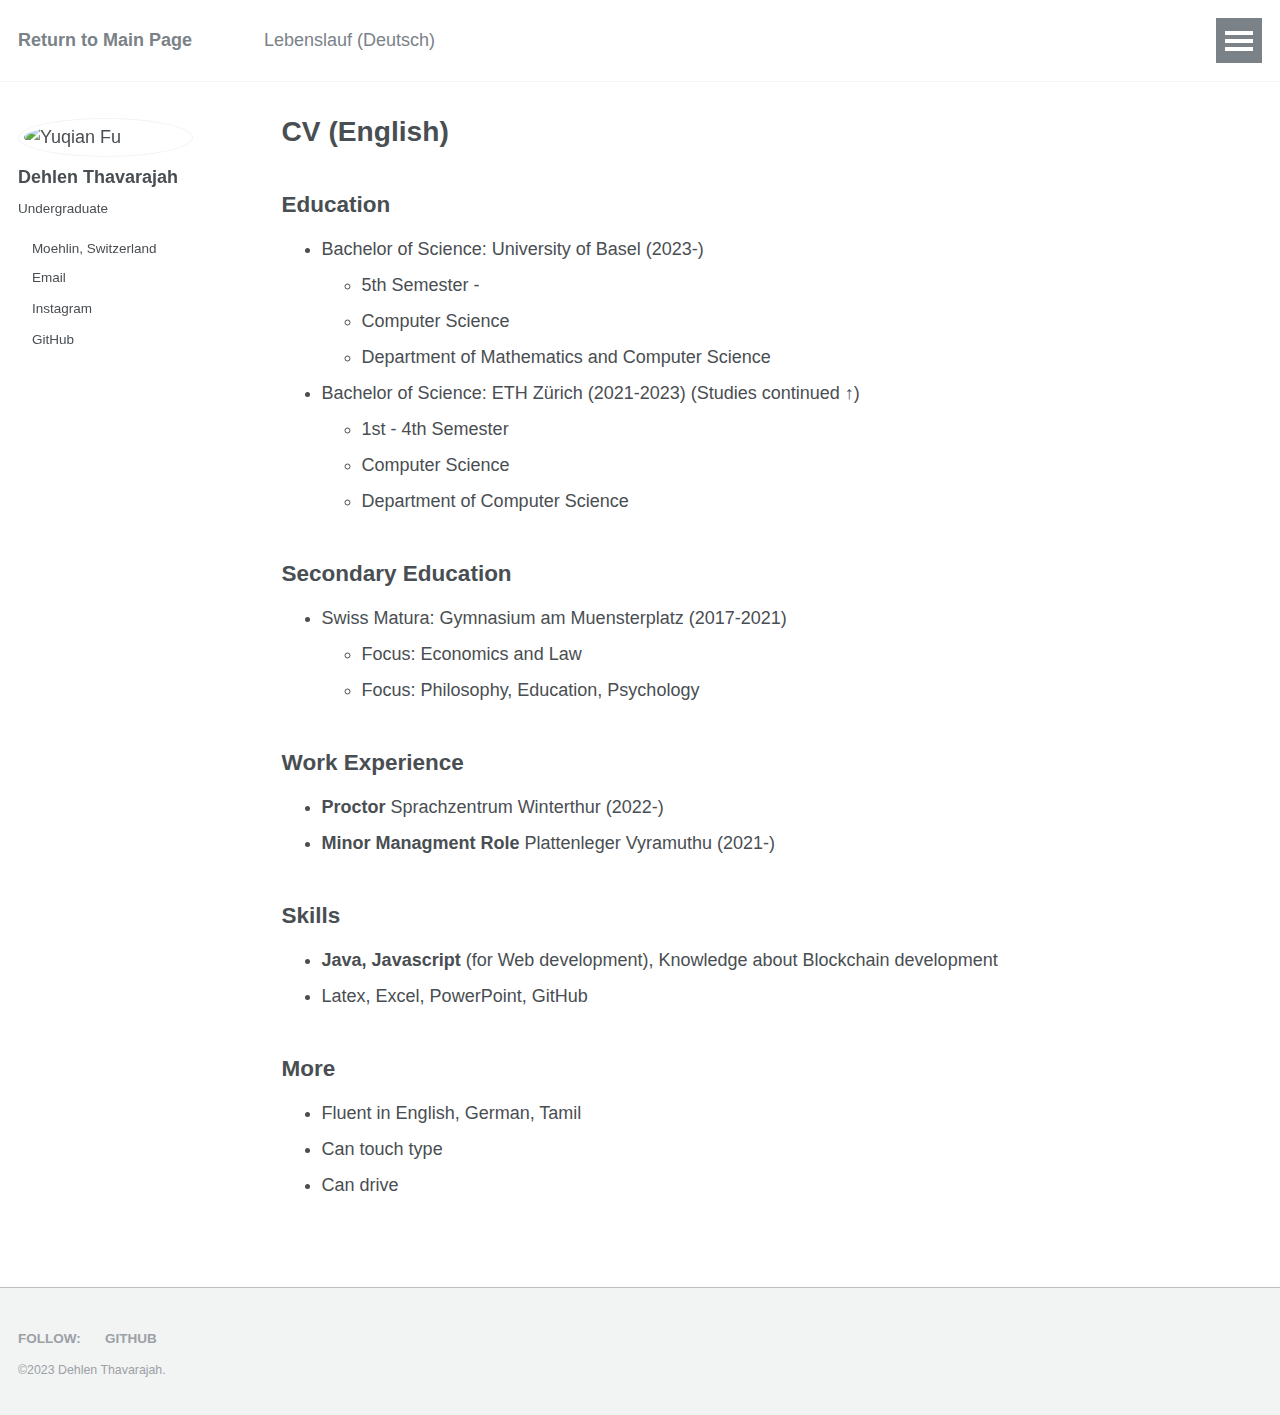
==== index1.html @ df624ba3 "Update index1.html" ====
<!doctype html>
<html lang="en" class="no-js">
    <head>
        <meta charset="utf-8">
        <!-- begin SEO -->
        <title>Dehlen Thavarajah CV (English)</title>
        <meta property="og:locale" content="en-US">
        <meta property="og:site_name" content="Dehlen Thavarajah CV (English)">
        <meta property="og:title" content="CV">
        <link rel="canonical" href="https://lenthava.github.io/cv/">
        <meta property="og:url" content="https://lenthava.github.io/cv/">
       
        <!-- end SEO -->
       
        <!-- http://t.co/dKP3o1e -->
        <meta name="HandheldFriendly" content="True">
        <meta name="MobileOptimized" content="320">
        <meta name="viewport" content="width=device-width, initial-scale=1.0">
        
        <!-- For all browsers -->
        <link rel="stylesheet" href="dehlent.css">
        <link rel="stylesheet" href="https://cdnjs.cloudflare.com/ajax/libs/font-awesome/6.4.2/css/all.min.css" integrity="sha512-z3gLpd7yknf1YoNbCzqRKc4qyor8gaKU1qmn+CShxbuBusANI9QpRohGBreCFkKxLhei6S9CQXFEbbKuqLg0DA==" crossorigin="anonymous" referrerpolicy="no-referrer" />
        <meta http-equiv="cleartype" content="on">
        <!-- start custom head snippets -->
      
        <!-- end custom head snippets -->
    </head>
    <body>
        <!--[if lt IE 9]><div class="notice--danger align-center" style="margin: 0;">You are using an <strong>outdated</strong> browser. Please <a href="http://browsehappy.com/">upgrade your browser</a> to improve your experience.</div><![endif]-->
        <div class="masthead">
            <div class="masthead__inner-wrap">
                <div class="masthead__menu">
                    <nav id="site-nav" class="greedy-nav">
                        <button>
                            <div class="navicon"></div>
                        </button>
                        <ul class="visible-links">
                            <li class="masthead__menu-item masthead__menu-item--lg">
                                <a href="index.html">Return to Main Page</a>
                            </li>
                            
                            <li class="masthead__menu-item">
                                <a href="index2.html">Lebenslauf (Deutsch)</a>
                            </li>
                            <li class="masthead__menu-item">
                                <a href="index3.html">Seite auf Deutsch</a>
                            </li>
                        </ul>
                        <ul class="hidden-links hidden"></ul>
                    </nav>
                </div>
            </div>
        </div>
        <div id="main" role="main">
            <div class="sidebar sticky">
                <div itemscope itemtype="http://schema.org/Person">
                    <div class="author__avatar">
                        <img src="/Users/dehlen/Desktop/Finalizing/website final/PBr-5.jpg" class="author__avatar" alt="Yuqian Fu">
                    </div>
                    <div class="author__content">
                        <h3 class="author__name">Dehlen Thavarajah</h3>
                        <p class="author__bio">Undergraduate</p>
                    </div>
                    <div class="author__urls-wrapper">
                        <button class="btn btn--inverse">Tap/Click</button>
                        <ul class="author__urls social-icons">
                            <li>
                                <i class="fa-solid fa-location-arrow"></i>
                            
                                Moehlin, Switzerland
                            </li>
                            <li>
                                <a href="mailto:dehlen@protonmail.ch">
                                    <i class="fa-solid fa-at"></i>
                                    Email
                                </a>
                            </li>
                            <li>
                                <a href="https://instagram.com/deh_len">
                                    <i class="fa-brands fa-instagram" style="color: #000000;"></i>
                                    Instagram
                                </a>
                            </li>
                            <li>
                                <a href="https://github.com/DehlenThavarajah">
                                    <i class="fa-brands fa-github"></i>
                                    GitHub
                                </a>
                            </li>
                           
                        </ul>
                    </div>
                    <div style="position: relative; bottom: -120px; width: 100%;">
                        <script type='text/javascript' id='clustrmaps' src='//cdn.clustrmaps.com/map_v2.js?cl=e0bec4&w=200&t=tt&d=be9bJXa52gVKd_F8EbWUlv1M9LxCnmLYGV-JfN3kqzM&co=ffffff&ct=000000&cmo=7bb7bf&cmn=ffc63c'></script>
                    </div>
                </div>
            </div>
            <div class="archive">
                <h1 class="page__title">CV (English)</h1>
                <h2 id="education">Education</h2>
                <ul>
                    <li>
                        Bachelor of Science: University of Basel (2023-)
                        <ul>
                            <li>
                                5th Semester -
                            </li>
                            <li>Computer Science</li>
                            <li>Department of Mathematics and Computer Science</li>
                        </ul>
                    </li>
                    <li>
                        Bachelor of Science: ETH Zürich (2021-2023) (Studies continued ↑)
                        <ul>
                            <li>
                                1st - 4th Semester
                                
                            </li>
                            <li>Computer Science</li>
                            <li>Department of Computer Science</li>
                        </ul>
                    </li>
                </ul>
                <h2 id="services-and-leadership">Secondary Education</h2>
                <ul>
                    <li>
                        Swiss Matura: Gymnasium am Muensterplatz (2017-2021)
                        <ul>
                            <li>
                              Focus: Economics and Law  
                            </li>
                            <li>Focus: Philosophy, Education, Psychology</li>
                            
                        </ul>
                    </li>
                    
                </ul>
                <!-- Work experience ====== * Summer -->
                <h2 id="awards">Work Experience</h2>
                <ul>
                    <li>
                        <strong>Proctor</strong>
                    Sprachzentrum Winterthur (2022-)
                    </li>
                    <li>
                        <strong>Minor Managment Role</strong>
                        Plattenleger Vyramuthu (2021-) 
                        
                    </li>
                    
                </ul>
                <h2 id="skills">Skills</h2>
                <ul>
                    <li>
                        <strong>Java, Javascript</strong> (for Web development),
                        Knowledge about Blockchain development
                    </li>
                    <li>Latex, Excel, PowerPoint, GitHub</li>
                </ul>
                <h2 id="more">More</h2>
                <ul>
                    <li>
                        Fluent in English, German, Tamil
                        
                    </li>
                    <li>Can touch type</li>
                    <li>Can drive</li>
                    
                </ul>
                <!-- Pu-->
            </div>
        </div>
        <div class="page__footer">
            <footer>
                <!-- start custom footer snippets -->
                <!-- <a href="/sitemap/">Sitemap</a> -->
                <!-- end custom footer snippets -->
                <div class="page__footer-follow">
                    <ul class="social-icons">
                        <li>
                            <strong>Follow:</strong>
                        </li>
                        <li>
                            <a href="https://github.com/DehlenThavarajah">
                                <i class="fab fa-github" aria-hidden="true"></i>
                                GitHub
                            </a>
                        </li>
                       
                    </ul>
                </div>
                <!--<div cla>-->
                <div class="page__footer-copyright">&copy;2023 Dehlen Thavarajah.</div>
                <script src="nav.js"></script>
            </footer>
        </div>
        
    </body>
</html>
---- dehlent.css ----
a:focus {
    outline: thin dotted #f89406;
    outline: 5px auto #f89406;
    outline-offset: -2px
}

*,*:before,*:after {
    -moz-box-sizing: border-box;
    -webkit-box-sizing: border-box;
    box-sizing: border-box
}

html {
    box-sizing: border-box;
    background-color: #fff;
    font-size: 16px;
    -webkit-text-size-adjust: 100%;
    -ms-text-size-adjust: 100%
}

@media (min-width: 48em) {
    html {
        font-size:18px
    }
}

body {
    margin: 0
}

::-moz-selection {
    color: #fff;
    background: #000
}

::selection {
    color: #fff;
    background: #000
}

article,aside,details,figcaption,figure,footer,header,hgroup,main,nav,section {
    display: block
}

audio,canvas,video {
    display: inline-block;
    *display: inline;
    *zoom:1}

audio:not([controls]) {
    display: none
}

a {
    color: #52adc8
}

a:hover,a:active {
    outline: 0
}

sub,sup {
    position: relative;
    font-size: 75%;
    line-height: 0;
    vertical-align: baseline
}

sup {
    top: -0.5em
}

sub {
    bottom: -0.25em
}

img {
    max-width: 100%;
    width: auto\9;
    height: auto;
    vertical-align: middle;
    border: 0;
    -ms-interpolation-mode: bicubic
}

#map_canvas img,.google-maps img {
    max-width: none
}

button,input,select,textarea {
    margin: 0;
    font-size: 100%;
    vertical-align: middle
}

button,input {
    *overflow: visible;
    line-height: normal
}

button::-moz-focus-inner,input::-moz-focus-inner {
    padding: 0;
    border: 0
}

button,html input[type="button"],input[type="reset"],input[type="submit"] {
    -webkit-appearance: button;
    cursor: pointer
}

label,select,button,input[type="button"],input[type="reset"],input[type="submit"],input[type="radio"],input[type="checkbox"] {
    cursor: pointer
}

input[type="search"] {
    box-sizing: content-box;
    -webkit-appearance: textfield
}

input[type="search"]::-webkit-search-decoration,input[type="search"]::-webkit-search-cancel-button {
    -webkit-appearance: none
}

textarea {
    overflow: auto;
    vertical-align: top
}

html {
    position: relative;
    min-height: 100%
}

body {
    margin: 0;
    padding: 0;
    padding-bottom: 9em;
    color: #494e52;
    font-family: Arial, Helvetica, sans-serif,".SFNSText-Regular","San Francisco","Roboto","Segoe UI","Helvetica Neue","Lucida Grande",Arial,sans-serif;
    line-height: 1.5
}

body.overflow--hidden {
    overflow: hidden
}

h1,h2,h3,h4,h5,h6 {
    margin: 2em 0 0.5em;
    line-height: 1.2;
    font-family: -apple-system,".SFNSText-Regular","San Francisco","Roboto","Segoe UI","Helvetica Neue","Lucida Grande",Arial,sans-serif;
    font-weight: bold
}

h1 {
    margin-top: 0;
    font-size: 1.563em
}

h2 {
    font-size: 1.25em
}

h3 {
    font-size: 1em
}

h4 {
    font-size: .75em
}

h5 {
    font-size: .75em
}

h6 {
    font-size: .75em
}

small,.small {
    font-size: .75em
}

p {
    margin-bottom: 1.3em
}

u,ins {
    text-decoration: none;
    border-bottom: 1px solid #494e52
}

u a,ins a {
    color: inherit
}

del a {
    color: inherit
}

p,pre,blockquote,ul,ol,dl,figure,table,fieldset {
    orphans: 3;
    widows: 3
}

abbr[title],abbr[data-original-title] {
    text-decoration: none;
    cursor: help;
    border-bottom: 1px dotted #494e52
}

blockquote {
    margin: 2em 1em 2em 0;
    padding-left: 1em;
    padding-right: 1em;
    font-style: italic;
    border-left: 0.25em solid #7a8288
}

blockquote cite {
    font-style: italic
}

blockquote cite:before {
    content: "\2014";
    padding-right: 5px
}

a:hover,a:active {
    outline: 0
}

tt,code,kbd,samp,pre {
    font-family: Monaco,Consolas,"Lucida Console",monospace
}

pre {
    overflow-x: auto
}

p>code,a>code,li>code,figcaption>code,td>code {
    padding-top: 0.1rem;
    padding-bottom: 0.1rem;
    font-size: .75em;
    background: #fafafa;
    border: 1px solid #f2f3f3;
    border-radius: 4px;
    box-shadow: 0 1px 1px rgba(0,0,0,0.125)
}

p>code:before,p>code:after,a>code:before,a>code:after,li>code:before,li>code:after,figcaption>code:before,figcaption>code:after,td>code:before,td>code:after {
    letter-spacing: -0.2em;
    content: "\00a0"
}

hr {
    display: block;
    margin: 1em 0;
    border: 0;
    border-top: 1px solid #f2f3f3
}

ul li,ol li {
    margin-bottom: 0.5em
}

li ul,li ol {
    margin-top: 0.5em
}

figure {
    display: -webkit-box;
    display: flex;
    -webkit-box-pack: justify;
    justify-content: space-between;
    -webkit-box-align: start;
    align-items: flex-start;
    flex-wrap: wrap;
    margin: 2em 0
}

figure img,figure iframe,figure .fluid-width-video-wrapper {
    margin-bottom: 1em
}

figure img {
    width: 100%;
    border-radius: 4px;
    -webkit-transition: all 0.2s ease-in-out;
    transition: all 0.2s ease-in-out
}

figure>a {
    display: block
}

@media (min-width: 37.5em) {
    figure.half>a,figure.half>img {
        width:calc(50% - 0.5em)
    }
}

figure.half figcaption {
    width: 100%
}

@media (min-width: 37.5em) {
    figure.third>a,figure.third>img {
        width:calc(33.3333% - 0.5em)
    }
}

figure.third figcaption {
    width: 100%
}

figcaption {
    margin-bottom: 0.5em;
    color: #777a7d;
    font-family: Georgia,Times,serif;
    font-size: .75em
}

figcaption a {
    color: inherit;
    text-decoration: none;
    border-bottom: 1px solid #bdc1c4;
    -webkit-transition: all 0.2s ease-in-out;
    transition: all 0.2s ease-in-out
}

figcaption a:hover {
    color: #000;
    border-bottom-color: #000
}

svg:not(:root) {
    overflow: hidden
}

nav ul {
    margin: 0;
    padding: 0
}

nav li {
    list-style: none
}

nav a {
    text-decoration: none
}

nav ul li,nav ol li {
    margin-bottom: 0
}

nav li ul,nav li ol {
    margin-top: 0
}

b,i,strong,em,blockquote,p,q,span,figure,img,h1,h2,header,input,a,tr,td,form button,input[type="submit"],.btn,#goog-wm-sb,.highlight,.archive__item-teaser {
    -webkit-transition: all 0.2s ease-in-out;
    transition: all 0.2s ease-in-out
}

.hidden {
    display: none;
    visibility: hidden
}

.load {
    display: none
}

.transparent {
    opacity: 0
}

.visually-hidden,.screen-reader-text,.screen-reader-text span,.screen-reader-shortcut {
    position: absolute !important;
    clip: rect(1px, 1px, 1px, 1px);
    height: 1px !important;
    width: 1px !important;
    border: 0 !important;
    overflow: hidden
}

body:hover .visually-hidden a,body:hover .visually-hidden input,body:hover .visually-hidden button {
    display: none !important
}

.screen-reader-text:focus,.screen-reader-shortcut:focus {
    clip: auto !important;
    height: auto !important;
    width: auto !important;
    display: block;
    font-size: 1em;
    font-weight: bold;
    padding: 15px 23px 14px;
    background: #fff;
    z-index: 100000;
    text-decoration: none;
    box-shadow: 0 0 2px 2px rgba(0,0,0,0.6)
}

.skip-link {
    position: fixed;
    z-index: 20;
    margin: 0;
    font-family: -apple-system,".SFNSText-Regular","San Francisco","Roboto","Segoe UI","Helvetica Neue","Lucida Grande",Arial,sans-serif;
    white-space: nowrap
}

.skip-link li {
    height: 0;
    width: 0;
    list-style: none
}

.text-left {
    text-align: left
}

.text-center {
    text-align: center
}

.text-right {
    text-align: right
}

.text-justify {
    text-align: justify
}

.text-nowrap {
    white-space: nowrap
}

.cf {
    clear: both
}

.wrapper {
    max-width: 925px;
    margin-left: auto;
    margin-right: auto
}

.wrapper:after {
    content: " ";
    display: block;
    clear: both
}

.align-left {
    display: block;
    margin-left: auto;
    margin-right: auto
}

@media (min-width: 37.5em) {
    .align-left {
        float:left;
        margin-right: 1em
    }
}

.align-right {
    display: block;
    margin-left: auto;
    margin-right: auto
}

@media (min-width: 37.5em) {
    .align-right {
        float:right;
        margin-left: 1em
    }
}

.align-center {
    display: block;
    margin-left: auto;
    margin-right: auto
}

@media (min-width: 57.8125em) {
    .full {
        margin-right:-19.4915254237% !important
    }
}

.icon {
    display: inline-block;
    fill: currentColor;
    width: 1em;
    height: 1.1em;
    line-height: 1;
    position: relative;
    top: -0.1em;
    vertical-align: middle
}

.social-icons .fa {
    color: #000
}

.social-icons .fa-behance,.social-icons .fa-behance-square {
    color: #1769FF
}

.social-icons .fa-dribbble {
    color: #ea4c89
}

.social-icons .fa-facebook,.social-icons .fa-facebook-square {
    color: #3b5998
}

.social-icons .fa-flickr {
    color: #ff0084
}

.social-icons .fa-foursquare {
    color: #0072b1
}

.social-icons .fa-github,.social-icons .fa-github-alt,.social-icons .fa-github-square {
    color: #171516
}

.social-icons .fa-google-plus,.social-icons .fa-google-plus-square {
    color: #dd4b39
}

.social-icons .fa-instagram {
    color: #517fa4
}

.social-icons .fa-lastfm,.social-icons .fa-lastfm-square {
    color: #d51007
}

.social-icons .fa-linkedin,.social-icons .fa-linkedin-square {
    color: #007bb6
}

.social-icons .fa-pinterest,.social-icons .fa-pinterest-p,.social-icons .fa-pinterest-square {
    color: #cb2027
}

.social-icons .fa-rss,.social-icons .fa-rss-square {
    color: #fa9b39
}

.social-icons .fa-soundcloud {
    color: #f30
}

.social-icons .fa-stack-exchange,.social-icons .fa-stack-overflow {
    color: #fe7a15
}

.social-icons .fa-tumblr,.social-icons .fa-tumblr-square {
    color: #32506d
}

.social-icons .fa-twitter,.social-icons .fa-twitter-square {
    color: #55acee
}

.social-icons .fa-vimeo,.social-icons .fa-vimeo-square {
    color: #1ab7ea
}

.social-icons .fa-vine {
    color: #00bf8f
}

.social-icons .fa-youtube,.social-icons .fa-youtube-square,.social-icons .fa-youtube-play {
    color: #b00
}

.social-icons .fa-xing,.social-icons .fa-xing-square {
    color: #006567
}

.navicon {
    position: relative;
    width: 28px;
    height: 4px;
    background: #fff;
    margin: auto;
    -webkit-transition: 0.3s;
    transition: 0.3s
}

.navicon:before,.navicon:after {
    content: "";
    position: absolute;
    left: 0;
    width: 28px;
    height: 4px;
    background: #fff;
    -webkit-transition: 0.3s;
    transition: 0.3s
}

.navicon:before {
    top: -8px
}

.navicon:after {
    bottom: -8px
}

.close .navicon {
    background: transparent
}

.close .navicon:before,.close .navicon:after {
    -webkit-transform-origin: 50% 50%;
    -ms-transform-origin: 50% 50%;
    transform-origin: 50% 50%;
    top: 0;
    width: 28px
}

.close .navicon:before {
    -webkit-transform: rotate3d(0, 0, 1, 45deg);
    transform: rotate3d(0, 0, 1, 45deg)
}

.close .navicon:after {
    -webkit-transform: rotate3d(0, 0, 1, -45deg);
    transform: rotate3d(0, 0, 1, -45deg)
}

@media (min-width: 57.8125em) {
    .sticky {
        clear:both;
        position: -webkit-sticky;
        position: sticky;
        top: 2em
    }

    .sticky::after {
        clear: both;
        content: "";
        display: table
    }

    .sticky>* {
        display: block
    }
}

.well {
    min-height: 20px;
    padding: 19px;
    margin-bottom: 20px;
    background-color: #f5f5f5;
    border: 1px solid #e3e3e3;
    border-radius: 4px;
    box-shadow: inset 0 1px 1px rgba(0,0,0,0.05)
}

.show-modal {
    overflow: hidden;
    position: relative
}

.show-modal:before {
    position: absolute;
    content: "";
    top: 0;
    left: 0;
    width: 100%;
    height: 100%;
    z-index: 999;
    background-color: rgba(255,255,255,0.85)
}

.show-modal .modal {
    display: block
}

.modal {
    display: none;
    position: fixed;
    width: 300px;
    top: 50%;
    left: 50%;
    margin-left: -150px;
    margin-top: -150px;
    min-height: 0;
    z-index: 9999;
    background: #fff;
    border: 1px solid #f2f3f3;
    border-radius: 4px;
    box-shadow: 0 1px 1px rgba(0,0,0,0.125)
}

.modal__title {
    margin: 0;
    padding: 0.5em 1em
}

.modal__supporting-text {
    padding: 0 1em 0.5em 1em
}

.modal__actions {
    padding: 0.5em 1em;
    border-top: 1px solid #f2f3f3
}

.footnote {
    color: #9ba1a6;
    text-decoration: none
}

.footnotes {
    color: #9ba1a6
}

.footnotes ol,.footnotes li,.footnotes p {
    margin-bottom: 0;
    font-size: .75em
}

a.reversefootnote {
    color: #7a8288;
    text-decoration: none
}

a.reversefootnote:hover {
    text-decoration: underline
}

.required {
    color: #ee5f5b;
    font-weight: bold
}

@-webkit-keyframes intro {
    0% {
        opacity: 0
    }

    100% {
        opacity: 1
    }
}

@keyframes intro {
    0% {
        opacity: 0
    }

    100% {
        opacity: 1
    }
}

table {
    margin-bottom: 1em;
    width: 100%;
    font-family: -apple-system,".SFNSText-Regular","San Francisco","Roboto","Segoe UI","Helvetica Neue","Lucida Grande",Arial,sans-serif;
    font-size: .75em;
    border-collapse: collapse;
    border: 1px solid #bdc1c4
}

table+table {
    margin-top: 1em
}

thead {
    background-color: #f2f3f3;
    border-bottom: 1px solid #bdc1c4
}

th {
    padding: 0.5em;
    font-weight: bold;
    text-align: left;
    border-right: 1px solid #bdc1c4
}

td {
    padding: 0.5em;
    border-bottom: 1px solid #bdc1c4;
    border-right: 1px solid #bdc1c4
}

tr,td,th {
    vertical-align: middle
}

.btn,#goog-wm-sb {
    display: inline-block;
    margin-bottom: 0.25em;
    padding: 0.5em 1em;
    color: #fff !important;
    font-family: -apple-system,".SFNSText-Regular","San Francisco","Roboto","Segoe UI","Helvetica Neue","Lucida Grande",Arial,sans-serif;
    font-size: .75em;
    font-weight: bold;
    text-align: center;
    text-decoration: none;
    background-color: #7a8288;
    border: 0 !important;
    border-radius: 4px;
    cursor: pointer
}

.btn:hover,#goog-wm-sb:hover {
    background-color: #333
}

.btn .icon,#goog-wm-sb .icon {
    margin-right: 0.5em
}

.btn .icon+.hidden,#goog-wm-sb .icon+.hidden {
    margin-left: -0.5em
}

.btn--block {
    display: block;
    width: 100%
}

.btn--block+.btn--block {
    margin-top: 0.25em
}

.btn--inverse {
    color: #7a8288 !important;
    border: 1px solid #bdc1c4 !important;
    background-color: #fff
}

.btn--inverse:hover {
    color: #fff !important;
    border-color: #7a8288
}

.btn--light-outline {
    border: 1px solid #fff !important;
    background-color: transparent
}

.btn--info {
    background-color: #52adc8
}

.btn--info:hover {
    background-color: #428aa0
}

.btn--warning {
    background-color: #f89406
}

.btn--warning:hover {
    background-color: #c67605
}

.btn--success {
    background-color: #62c462
}

.btn--success:hover {
    background-color: #4e9d4e
}

.btn--danger {
    background-color: #ee5f5b
}

.btn--danger:hover {
    background-color: #be4c49
}

.btn--disabled {
    pointer-events: none;
    cursor: not-allowed;
    filter: alpha(opacity=65);
    box-shadow: none;
    opacity: 0.65
}

.btn--facebook {
    background-color: #3b5998
}

.btn--facebook:hover {
    background-color: #2f477a
}

.btn--twitter {
    background-color: #55acee
}

.btn--twitter:hover {
    background-color: #448abe
}

.btn--google-plus {
    background-color: #dd4b39
}

.btn--google-plus:hover {
    background-color: #b13c2e
}

.btn--linkedin {
    background-color: #007bb6
}

.btn--linkedin:hover {
    background-color: #006292
}

.btn--x-large {
    font-size: 1.25em
}

.btn--large {
    font-size: 1em
}

.btn--small {
    font-size: .6875em
}

.notice {
    margin: 2em 0 !important;
    padding: 1em;
    font-family: -apple-system,".SFNSText-Regular","San Francisco","Roboto","Segoe UI","Helvetica Neue","Lucida Grande",Arial,sans-serif;
    font-size: .75em !important;
    text-indent: initial;
    background-color: #f8f9f9;
    border-radius: 4px;
    box-shadow: 0 1px 1px rgba(189,193,196,0.25)
}

.notice h4 {
    margin-top: 0 !important;
    margin-bottom: 0.75em
}

.page__content .notice h4 {
    margin-bottom: 0;
    font-size: 1em
}

.notice p:last-child {
    margin-bottom: 0 !important
}

.notice h4+p {
    margin-top: 0;
    padding-top: 0
}

.notice a {
    color: #bdc1c4
}

.notice a:hover {
    color: #717476
}

.notice code {
    background-color: #fcfcfc
}

.notice ul:last-child {
    margin-bottom: 0
}

.notice--primary {
    margin: 2em 0 !important;
    padding: 1em;
    font-family: -apple-system,".SFNSText-Regular","San Francisco","Roboto","Segoe UI","Helvetica Neue","Lucida Grande",Arial,sans-serif;
    font-size: .75em !important;
    text-indent: initial;
    background-color: #f2f3f3;
    border-radius: 4px;
    box-shadow: 0 1px 1px rgba(122,130,136,0.25)
}

.notice--primary h4 {
    margin-top: 0 !important;
    margin-bottom: 0.75em
}

.page__content .notice--primary h4 {
    margin-bottom: 0;
    font-size: 1em
}

.notice--primary p:last-child {
    margin-bottom: 0 !important
}

.notice--primary h4+p {
    margin-top: 0;
    padding-top: 0
}

.notice--primary a {
    color: #7a8288
}

.notice--primary a:hover {
    color: #494e52
}

.notice--primary code {
    background-color: #f8f9f9
}

.notice--primary ul:last-child {
    margin-bottom: 0
}

.notice--info {
    margin: 2em 0 !important;
    padding: 1em;
    font-family: -apple-system,".SFNSText-Regular","San Francisco","Roboto","Segoe UI","Helvetica Neue","Lucida Grande",Arial,sans-serif;
    font-size: .75em !important;
    text-indent: initial;
    background-color: #eef7fa;
    border-radius: 4px;
    box-shadow: 0 1px 1px rgba(82,173,200,0.25)
}

.notice--info h4 {
    margin-top: 0 !important;
    margin-bottom: 0.75em
}

.page__content .notice--info h4 {
    margin-bottom: 0;
    font-size: 1em
}

.notice--info p:last-child {
    margin-bottom: 0 !important
}

.notice--info h4+p {
    margin-top: 0;
    padding-top: 0
}

.notice--info a {
    color: #52adc8
}

.notice--info a:hover {
    color: #316878
}

.notice--info code {
    background-color: #f6fbfc
}

.notice--info ul:last-child {
    margin-bottom: 0
}

.notice--warning {
    margin: 2em 0 !important;
    padding: 1em;
    font-family: -apple-system,".SFNSText-Regular","San Francisco","Roboto","Segoe UI","Helvetica Neue","Lucida Grande",Arial,sans-serif;
    font-size: .75em !important;
    text-indent: initial;
    background-color: #fef4e6;
    border-radius: 4px;
    box-shadow: 0 1px 1px rgba(248,148,6,0.25)
}

.notice--warning h4 {
    margin-top: 0 !important;
    margin-bottom: 0.75em
}

.page__content .notice--warning h4 {
    margin-bottom: 0;
    font-size: 1em
}

.notice--warning p:last-child {
    margin-bottom: 0 !important
}

.notice--warning h4+p {
    margin-top: 0;
    padding-top: 0
}

.notice--warning a {
    color: #f89406
}

.notice--warning a:hover {
    color: #955904
}

.notice--warning code {
    background-color: #fffaf3
}

.notice--warning ul:last-child {
    margin-bottom: 0
}

.notice--success {
    margin: 2em 0 !important;
    padding: 1em;
    font-family: -apple-system,".SFNSText-Regular","San Francisco","Roboto","Segoe UI","Helvetica Neue","Lucida Grande",Arial,sans-serif;
    font-size: .75em !important;
    text-indent: initial;
    background-color: #eff9ef;
    border-radius: 4px;
    box-shadow: 0 1px 1px rgba(98,196,98,0.25)
}

.notice--success h4 {
    margin-top: 0 !important;
    margin-bottom: 0.75em
}

.page__content .notice--success h4 {
    margin-bottom: 0;
    font-size: 1em
}

.notice--success p:last-child {
    margin-bottom: 0 !important
}

.notice--success h4+p {
    margin-top: 0;
    padding-top: 0
}

.notice--success a {
    color: #62c462
}

.notice--success a:hover {
    color: #3b763b
}

.notice--success code {
    background-color: #f7fcf7
}

.notice--success ul:last-child {
    margin-bottom: 0
}

.notice--danger {
    margin: 2em 0 !important;
    padding: 1em;
    font-family: -apple-system,".SFNSText-Regular","San Francisco","Roboto","Segoe UI","Helvetica Neue","Lucida Grande",Arial,sans-serif;
    font-size: .75em !important;
    text-indent: initial;
    background-color: #fdefef;
    border-radius: 4px;
    box-shadow: 0 1px 1px rgba(238,95,91,0.25)
}

.notice--danger h4 {
    margin-top: 0 !important;
    margin-bottom: 0.75em
}

.page__content .notice--danger h4 {
    margin-bottom: 0;
    font-size: 1em
}

.notice--danger p:last-child {
    margin-bottom: 0 !important
}

.notice--danger h4+p {
    margin-top: 0;
    padding-top: 0
}

.notice--danger a {
    color: #ee5f5b
}

.notice--danger a:hover {
    color: #8f3937
}

.notice--danger code {
    background-color: #fef7f7
}

.notice--danger ul:last-child {
    margin-bottom: 0
}

.masthead {
    position: relative;
    border-bottom: 1px solid #f2f3f3;
    -webkit-animation: intro 0.3s both;
    animation: intro 0.3s both;
    -webkit-animation-delay: 0.15s;
    animation-delay: 0.15s;
    z-index: 20
}

.masthead__inner-wrap {
    max-width: 925px;
    margin-left: auto;
    margin-right: auto;
    clear: both;
    padding: 1em 1em 1em;
    font-family: -apple-system,".SFNSText-Regular","San Francisco","Roboto","Segoe UI","Helvetica Neue","Lucida Grande",Arial,sans-serif
}

.masthead__inner-wrap:after {
    content: " ";
    display: block;
    clear: both
}

.masthead__inner-wrap::after {
    clear: both;
    content: "";
    display: table
}

@media (min-width: 80em) {
    .masthead__inner-wrap {
        max-width:1280px
    }
}

.masthead__inner-wrap nav {
    z-index: 10
}

.masthead__inner-wrap a {
    text-decoration: none
}

.masthead__menu ul {
    margin: 0;
    padding: 0;
    clear: both;
    list-style-type: none
}

.masthead__menu-item {
    display: block;
    list-style-type: none;
    white-space: nowrap
}

.masthead__menu-item--lg {
    padding-right: 2em;
    font-weight: 700
}

.breadcrumbs {
    max-width: 925px;
    margin-left: auto;
    margin-right: auto;
    clear: both;
    margin-top: 0;
    margin-bottom: 0;
    padding-left: 2em;
    padding-right: 2em;
    font-family: -apple-system,".SFNSText-Regular","San Francisco","Roboto","Segoe UI","Helvetica Neue","Lucida Grande",Arial,sans-serif;
    -webkit-animation: intro 0.3s both;
    animation: intro 0.3s both;
    -webkit-animation-delay: 0.30s;
    animation-delay: 0.30s
}

.breadcrumbs:after {
    content: " ";
    display: block;
    clear: both
}

.breadcrumbs::after {
    clear: both;
    content: "";
    display: table
}

@media (min-width: 57.8125em) {
    .breadcrumbs {
        padding-left:1em;
        padding-right: 1em
    }
}

@media (min-width: 80em) {
    .breadcrumbs {
        max-width:1280px
    }
}

.breadcrumbs ol {
    padding: 0;
    list-style: none;
    font-size: .75em
}

@media (min-width: 57.8125em) {
    .breadcrumbs ol {
        width:83.0508474576%;
        float: right;
        margin-right: 0
    }
}

@media (min-width: 80em) {
    .breadcrumbs ol {
        padding-left:4.2372881356%
    }
}

.breadcrumbs li {
    display: inline
}

.breadcrumbs .current {
    font-weight: bold
}

.pagination {
    clear: both;
    width: 100%;
    float: left;
    margin-left: 0;
    margin-right: 0;
    clear: both;
    margin-top: 1em;
    padding-top: 1em
}

.pagination::after {
    clear: both;
    content: "";
    display: table
}

.pagination ul {
    margin: 0;
    padding: 0;
    list-style-type: none;
    font-family: -apple-system,".SFNSText-Regular","San Francisco","Roboto","Segoe UI","Helvetica Neue","Lucida Grande",Arial,sans-serif
}

.pagination li {
    display: block;
    float: left;
    margin-left: -1px
}

.pagination li a {
    margin-bottom: 0.25em;
    padding: 0.5em 1em;
    font-family: -apple-system,".SFNSText-Regular","San Francisco","Roboto","Segoe UI","Helvetica Neue","Lucida Grande",Arial,sans-serif;
    font-size: 14px;
    font-weight: bold;
    line-height: 1.5;
    text-align: center;
    text-decoration: none;
    color: #9ba1a6;
    border: 1px solid #bdc1c4;
    border-radius: 0
}

.pagination li a:hover {
    color: #3e8296
}

.pagination li a.current {
    color: #fff;
    background: #7a8288
}

.pagination li a.disabled {
    color: #dee0e1;
    pointer-events: none;
    cursor: not-allowed
}

.pagination li:first-child {
    margin-left: 0
}

.pagination li:first-child a {
    border-top-left-radius: 4px;
    border-bottom-left-radius: 4px
}

.pagination li:last-child a {
    border-top-right-radius: 4px;
    border-bottom-right-radius: 4px
}

.pagination--pager {
    display: block;
    padding: 1em 2em;
    float: left;
    width: 50%;
    font-family: -apple-system,".SFNSText-Regular","San Francisco","Roboto","Segoe UI","Helvetica Neue","Lucida Grande",Arial,sans-serif;
    font-size: 1em;
    font-weight: bold;
    text-align: center;
    text-decoration: none;
    color: #bdc1c4;
    border: 1px solid #bdc1c4;
    border-radius: 4px
}

.pagination--pager:hover {
    color: #3e8296
}

.pagination--pager:first-child {
    border-top-right-radius: 0;
    border-bottom-right-radius: 0
}

.pagination--pager:last-child {
    margin-left: -1px;
    border-top-left-radius: 0;
    border-bottom-left-radius: 0
}

.pagination--pager.disabled {
    color: #dee0e1;
    pointer-events: none;
    cursor: not-allowed
}

.page__content+.pagination,.page__meta+.pagination,.comment__date+.pagination,.page__share+.pagination,.page__comments+.pagination {
    margin-top: 2em;
    padding-top: 2em;
    border-top: 1px solid #f2f3f3
}

.greedy-nav {
    position: relative;
    min-width: 250px;
    background: #fff
}

.greedy-nav a {
    display: block;
    margin: 0 1rem;
    padding: 0.5rem 0;
    color: #7a8288;
    text-decoration: none
}

.greedy-nav a:hover {
    color: #5c6266
}

.greedy-nav button {
    position: absolute;
    height: 100%;
    right: 0;
    padding: 0 0.5rem;
    border: 0;
    outline: none;
    background-color: #7a8288;
    color: #fff;
    cursor: pointer
}

.greedy-nav .visible-links {
    display: table
}

.greedy-nav .visible-links li {
    display: table-cell;
    vertical-align: middle
}

.greedy-nav .visible-links li:first-child {
    font-weight: bold
}

.greedy-nav .visible-links li:first-child a {
    margin-left: 0
}

.greedy-nav .visible-links li:last-child a {
    margin-right: 0
}

.greedy-nav .visible-links a {
    position: relative
}

.greedy-nav .visible-links a:before {
    content: "";
    position: absolute;
    left: 0;
    bottom: 0;
    height: 4px;
    background: #bdc1c4;
    width: 100%;
    -webkit-transition: all 0.2s ease-in-out;
    transition: all 0.2s ease-in-out;
    -webkit-transform: scaleX(0);
    -ms-transform: scaleX(0);
    transform: scaleX(0)
}

.greedy-nav .visible-links a:hover:before {
    -webkit-transform: scaleX(1);
    -ms-transform: scaleX(1);
    transform: scaleX(1)
}

.greedy-nav .hidden-links {
    position: absolute;
    top: 100%;
    right: 0;
    margin-top: 15px;
    padding: 5px;
    border: 1px solid #f2f3f3;
    border-radius: 4px;
    background: #fff;
    box-shadow: 0 0 10px rgba(0,0,0,0.25)
}

.greedy-nav .hidden-links a {
    margin: 0;
    padding: 10px 20px;
    font-size: 1em
}

.greedy-nav .hidden-links a:hover {
    color: #5c6266;
    background: #dee0e1
}

.greedy-nav .hidden-links:before {
    content: "";
    position: absolute;
    top: -11px;
    right: 10px;
    width: 0;
    border-style: solid;
    border-width: 0 10px 10px;
    border-color: #f2f3f3 transparent;
    display: block;
    z-index: 0
}

.greedy-nav .hidden-links:after {
    content: "";
    position: absolute;
    top: -10px;
    right: 10px;
    width: 0;
    border-style: solid;
    border-width: 0 10px 10px;
    border-color: #fff transparent;
    display: block;
    z-index: 1
}

.greedy-nav .hidden-links li {
    display: block;
    border-bottom: 1px solid #f2f3f3
}

.greedy-nav .hidden-links li:last-child {
    border-bottom: none
}

.nav__list {
    font-size: 1.25rem
}

.nav__list ul {
    margin-bottom: 1em
}

.nav__list a {
    display: block;
    padding: 0.125em 0;
    color: inherit
}

.nav__list a:hover {
    text-decoration: underline
}

.nav__list .active {
    margin-left: -0.5em;
    padding-left: 0.5em;
    padding-right: 0.5em;
    color: #fff;
    font-weight: bold;
    background: #7a8288;
    border-radius: 4px
}

.nav__list .active:hover {
    color: #fff
}

.nav__title {
    margin: 0;
    padding: 0.5rem 1rem;
    font-family: -apple-system,".SFNSText-Regular","San Francisco","Roboto","Segoe UI","Helvetica Neue","Lucida Grande",Arial,sans-serif;
    font-size: 1em;
    font-weight: bold
}

.nav__sub-title {
    display: block;
    margin: 0.5rem 0;
    padding: 0.5rem 0;
    font-family: -apple-system,".SFNSText-Regular","San Francisco","Roboto","Segoe UI","Helvetica Neue","Lucida Grande",Arial,sans-serif;
    font-size: .75em;
    font-weight: bold;
    text-transform: uppercase;
    border-bottom: 1px solid #f2f3f3
}

.toc {
    font-family: -apple-system,".SFNSText-Regular","San Francisco","Roboto","Segoe UI","Helvetica Neue","Lucida Grande",Arial,sans-serif;
    color: #7a8288;
    text-transform: uppercase;
    letter-spacing: 1px;
    background-color: #fff;
    border: 1px solid #f2f3f3;
    border-radius: 4px;
    box-shadow: 0 1px 1px rgba(0,0,0,0.125)
}

.toc .nav__title {
    color: #fff;
    font-size: .75em;
    background: #7a8288;
    border-top-left-radius: 4px;
    border-top-right-radius: 4px
}

.toc__menu {
    margin: 0;
    padding: 0;
    width: 100%;
    list-style: none;
    font-size: 0.8rem
}

.toc__menu a {
    display: block;
    padding: 0.5rem 1rem;
    color: #7a8288;
    font-size: .6875em;
    font-weight: bold;
    line-height: 1.5;
    border-bottom: 1px solid #f2f3f3
}

.toc__menu a:hover {
    color: #000;
    background: #f2f3f3
}

.toc__menu>li:last-child a {
    border-bottom: none
}

.toc__menu li ul>li a {
    padding-left: 2rem;
    font-weight: normal
}

.toc__menu li>ul li {
    display: none
}

@media (min-width: 48em) {
    .toc__menu li>ul li {
        display:block
    }
}

.page__footer {
    clear: both;
    float: left;
    margin-left: 0;
    margin-right: 0;
    width: 100%;
    clear: both;
    position: absolute;
    bottom: 0em;
    height: auto;
    margin-top: 3em;
    color: #9ba1a6;
    -webkit-animation: intro 0.3s both;
    animation: intro 0.3s both;
    -webkit-animation-delay: 0.45s;
    animation-delay: 0.45s;
    background-color: #f2f3f3;
    border-top: 1px solid #bdc1c4
}

.page__footer::after {
    clear: both;
    content: "";
    display: table
}

.page__footer footer {
    clear: both;
    margin-left: auto;
    margin-right: auto;
    margin-top: 2em;
    max-width: 100%;
    padding: 0 1em 2em
}

.page__footer footer::after {
    clear: both;
    content: "";
    display: table
}

@media (min-width: 80em) {
    .page__footer footer {
        max-width:1280px
    }
}

.page__footer a {
    color: inherit;
    text-decoration: none
}

.page__footer a:hover {
    text-decoration: underline
}

.page__footer .fas,.page__footer .fab,.page__footer .far,.page__footer .fal {
    color: #9ba1a6
}

.page__footer-copyright {
    font-family: -apple-system,".SFNSText-Regular","San Francisco","Roboto","Segoe UI","Helvetica Neue","Lucida Grande",Arial,sans-serif;
    font-size: .6875em
}

.page__footer-follow ul {
    margin: 0;
    padding: 0;
    list-style-type: none
}

.page__footer-follow li {
    display: inline-block;
    padding-top: 5px;
    padding-bottom: 5px;
    font-family: -apple-system,".SFNSText-Regular","San Francisco","Roboto","Segoe UI","Helvetica Neue","Lucida Grande",Arial,sans-serif;
    font-size: .75em;
    text-transform: uppercase
}

.page__footer-follow li+li:before {
    content: "";
    padding-right: 5px
}

.page__footer-follow a {
    padding-right: 10px;
    font-weight: bold
}

.page__footer-follow .social-icons a {
    white-space: nowrap
}

div.highlighter-rouge,figure.highlight {
    position: relative;
    margin-bottom: 1em;
    padding: 1em;
    border: 1px solid #f2f3f3;
    border-radius: 4px;
    background-color: #fafafa;
    box-shadow: 0 1px 1px rgba(0,0,0,0.125)
}

div.highlighter-rouge:before,figure.highlight:before {
    position: absolute;
    top: 0;
    right: 0;
    padding: 0.5em;
    background-color: #f2f3f3;
    content: "\f121";
    font-family: "fontawesome" !important;
    font-size: .75em;
    line-height: 1;
    text-transform: none;
    speak: none
}

div.highlighter-rouge .highlight,figure.highlight .highlight {
    margin: 0;
    font-family: Monaco,Consolas,"Lucida Console",monospace;
    font-size: .6875em;
    line-height: 1.8
}

.highlight table td {
    padding: 5px
}

.highlight table pre {
    margin: 0
}

.highlight .c {
    color: #93a1a1
}

.highlight .err {
    color: #586e75
}

.highlight .g {
    color: #586e75
}

.highlight .k {
    color: #859900
}

.highlight .l {
    color: #586e75
}

.highlight .n {
    color: #586e75
}

.highlight .o {
    color: #859900
}

.highlight .x {
    color: #cb4b16
}

.highlight .p {
    color: #586e75
}

.highlight .cm {
    color: #93a1a1
}

.highlight .cp {
    color: #859900
}

.highlight .c1 {
    color: #93a1a1
}

.highlight .cs {
    color: #859900
}

.highlight .gd {
    color: #2aa198
}

.highlight .ge {
    color: #586e75;
    font-style: italic
}

.highlight .gr {
    color: #dc322f
}

.highlight .gh {
    color: #cb4b16
}

.highlight .gi {
    color: #859900
}

.highlight .go {
    color: #586e75
}

.highlight .gp {
    color: #586e75
}

.highlight .gs {
    color: #586e75;
    font-weight: bold
}

.highlight .gu {
    color: #cb4b16
}

.highlight .gt {
    color: #586e75
}

.highlight .kc {
    color: #cb4b16
}

.highlight .kd {
    color: #22b3eb
}

.highlight .kn {
    color: #859900
}

.highlight .kp {
    color: #859900
}

.highlight .kr {
    color: #22b3eb
}

.highlight .kt {
    color: #dc322f
}

.highlight .ld {
    color: #586e75
}

.highlight .m {
    color: #2aa198
}

.highlight .s {
    color: #2aa198
}

.highlight .na {
    color: #586e75
}

.highlight .nb {
    color: #B58900
}

.highlight .nc {
    color: #22b3eb
}

.highlight .no {
    color: #cb4b16
}

.highlight .nd {
    color: #22b3eb
}

.highlight .ni {
    color: #cb4b16
}

.highlight .ne {
    color: #cb4b16
}

.highlight .nf {
    color: #22b3eb
}

.highlight .nl {
    color: #586e75
}

.highlight .nn {
    color: #586e75
}

.highlight .nx {
    color: #586e75
}

.highlight .py {
    color: #586e75
}

.highlight .nt {
    color: #22b3eb
}

.highlight .nv {
    color: #22b3eb
}

.highlight .ow {
    color: #859900
}

.highlight .w {
    color: #586e75
}

.highlight .mf {
    color: #2aa198
}

.highlight .mh {
    color: #2aa198
}

.highlight .mi {
    color: #2aa198
}

.highlight .mo {
    color: #2aa198
}

.highlight .sb {
    color: #93a1a1
}

.highlight .sc {
    color: #2aa198
}

.highlight .sd {
    color: #586e75
}

.highlight .s2 {
    color: #2aa198
}

.highlight .se {
    color: #cb4b16
}

.highlight .sh {
    color: #586e75
}

.highlight .si {
    color: #2aa198
}

.highlight .sx {
    color: #2aa198
}

.highlight .sr {
    color: #dc322f
}

.highlight .s1 {
    color: #2aa198
}

.highlight .ss {
    color: #2aa198
}

.highlight .bp {
    color: #22b3eb
}

.highlight .vc {
    color: #22b3eb
}

.highlight .vg {
    color: #22b3eb
}

.highlight .vi {
    color: #22b3eb
}

.highlight .il {
    color: #2aa198
}

form {
    margin: 0 0 5px 0
}

form fieldset {
    margin-bottom: 5px;
    padding: 0;
    border-width: 0
}

form legend {
    display: block;
    width: 100%;
    margin-bottom: 10px;
    *margin-left: -7px;
    padding: 0;
    color: #494e52;
    border: 0;
    border-bottom: 1px solid #ccc;
    white-space: normal
}

form p {
    margin-bottom: 5px / 2
}

form ul {
    list-style-type: none;
    margin: 0 0 5px 0;
    padding: 0
}

form br {
    display: none
}

label,input,button,select,textarea {
    vertical-align: baseline;
    *vertical-align: middle
}

input,button,select,textarea {
    box-sizing: border-box;
    font-family: -apple-system,".SFNSText-Regular","San Francisco","Roboto","Segoe UI","Helvetica Neue","Lucida Grande",Arial,sans-serif
}

label {
    display: block;
    margin-bottom: 0.25em;
    color: #494e52;
    cursor: pointer
}

label small {
    font-size: .75em
}

label input,label textarea,label select {
    display: block
}

input,textarea,select {
    display: inline-block;
    width: 100%;
    padding: 0.25em;
    margin-bottom: 0.5em;
    color: #494e52;
    background-color: #fff;
    border: 1px solid #ccc;
    border-radius: 4px;
    box-shadow: 0 1px 1px rgba(0,0,0,0.125)
}

input:hover,textarea:hover,select:hover {
    border-color: #bdc1c4
}

.input-mini {
    width: 60px
}

.input-small {
    width: 90px
}

input[type="image"],input[type="checkbox"],input[type="radio"] {
    width: auto;
    height: auto;
    padding: 0;
    margin: 3px 0;
    *margin-top: 0;
    line-height: normal;
    cursor: pointer;
    border-radius: 0;
    border: 0 \9
}

input[type="checkbox"],input[type="radio"] {
    box-sizing: border-box;
    padding: 0;
    *width: 13px;
    *height: 13px
}

input[type="image"] {
    border: 0;
    box-shadow: none
}

input[type="file"] {
    width: auto;
    padding: initial;
    line-height: initial;
    border: initial;
    background-color: transparent;
    background-color: initial;
    box-shadow: none
}

input[type="button"],input[type="reset"],input[type="submit"] {
    width: auto;
    height: auto;
    cursor: pointer;
    *overflow: visible
}

select,input[type="file"] {
    *margin-top: 4px
}

select {
    width: auto;
    background-color: #fff
}

select[multiple],select[size] {
    height: auto
}

textarea {
    resize: vertical;
    height: auto;
    overflow: auto;
    vertical-align: top
}

input[type="hidden"] {
    display: none
}

.form {
    position: relative
}

.radio,.checkbox {
    padding-left: 18px;
    font-weight: normal
}

.radio input[type="radio"],.checkbox input[type="checkbox"] {
    float: left;
    margin-left: -18px
}

.radio.inline,.checkbox.inline {
    display: inline-block;
    padding-top: 5px;
    margin-bottom: 0;
    vertical-align: middle
}

.radio.inline+.radio.inline,.checkbox.inline+.checkbox.inline {
    margin-left: 10px
}

input[disabled],select[disabled],textarea[disabled],input[readonly],select[readonly],textarea[readonly] {
    opacity: 0.5;
    cursor: not-allowed
}

input:focus,textarea:focus {
    border-color: #7a8288;
    outline: 0;
    outline: thin dotted \9
}

input[type="file"]:focus,input[type="radio"]:focus,input[type="checkbox"]:focus,select:focus {
    box-shadow: none
}

.help-block,.help-inline {
    color: #52adc8
}

.help-block {
    display: block;
    margin-bottom: 1em;
    line-height: 1em
}

.help-inline {
    display: inline-block;
    vertical-align: middle;
    padding-left: 5px
}

.form-inline input,.form-inline textarea,.form-inline select {
    display: inline-block;
    margin-bottom: 0
}

.form-inline label {
    display: inline-block
}

.form-inline .radio,.form-inline .checkbox,.form-inline .radio {
    padding-left: 0;
    margin-bottom: 0;
    vertical-align: middle
}

.form-inline .radio input[type="radio"],.form-inline .checkbox input[type="checkbox"] {
    float: left;
    margin-left: 0;
    margin-right: 3px
}

.form-search input,.form-search textarea,.form-search select {
    display: inline-block;
    margin-bottom: 0
}

.form-search .search-query {
    padding-left: 14px;
    padding-right: 14px;
    margin-bottom: 0;
    border-radius: 14px
}

.form-search label {
    display: inline-block
}

.form-search .radio,.form-search .checkbox,.form-inline .radio {
    padding-left: 0;
    margin-bottom: 0;
    vertical-align: middle
}

.form-search .radio input[type="radio"],.form-search .checkbox input[type="checkbox"] {
    float: left;
    margin-left: 0;
    margin-right: 3px
}

.form--loading:before {
    content: ''
}

.form--loading .form__spinner {
    display: block
}

.form:before {
    position: absolute;
    top: 0;
    left: 0;
    width: 100%;
    height: 100%;
    background-color: rgba(255,255,255,0.7);
    z-index: 10
}

.form__spinner {
    display: none;
    position: absolute;
    top: 50%;
    left: 50%;
    z-index: 11
}

#goog-fixurl ul {
    list-style: none;
    margin-left: 0;
    padding-left: 0
}

#goog-fixurl ul li {
    list-style-type: none
}

#goog-wm-qt {
    width: auto;
    margin-right: 10px;
    margin-bottom: 20px;
    padding: 8px 20px;
    display: inline-block;
    font-size: .75em;
    background-color: #fff;
    color: #000;
    border-width: 2px !important;
    border-style: solid !important;
    border-color: gray;
    border-radius: 4px
}

#main {
    max-width: 925px;
    margin-left: auto;
    margin-right: auto;
    clear: both;
    margin-top: 2em;
    padding-left: 1em;
    padding-right: 1em;
    animation: intro 0.3s both;
    animation-delay: 0.35s
}

#main:after {
    content: " ";
    display: block;
    clear: both
}

#main::after {
    clear: both;
    content: "";
    display: table
}

@media (min-width: 80em) {
    #main {
        max-width:1280px
    }
}

@media (min-width: 57.8125em) {
    .page {
        width:83.0508474576%;
        float: right;
        margin-right: 0;
        padding-left: 4.2372881356%;
        padding-right: 16.9491525424%
    }
}

.page .page__inner-wrap {
    clear: both;
    width: 100%;
    float: left;
    margin-left: 0;
    margin-right: 0
}

.page .page__inner-wrap .page__content,.page .page__inner-wrap .page__meta,.page .page__inner-wrap .comment__date,.page .page__inner-wrap .page__share {
    clear: both;
    width: 100%;
    float: left;
    margin-left: 0;
    margin-right: 0
}

.page__title {
    margin-top: 0;
    line-height: 1
}

.page__title+.page__meta,.page__title+.comment__date {
    margin-top: -0.5em
}

.page__lead {
    font-family: -apple-system,".SFNSText-Regular","San Francisco","Roboto","Segoe UI","Helvetica Neue","Lucida Grande",Arial,sans-serif;
    font-size: 1.25em
}

.page__content h2 {
    padding-bottom: 0.5em;
    border-bottom: 1px solid #f2f3f3
}

.page__content p,.page__content li,.page__content dl {
    font-size: 1em
}

.page__content p {
    margin: 0 0 1.3em
}

.page__content a {
    text-decoration: underline
}

.page__content a:hover {
    text-decoration: underline
}

.page__content a:hover img {
    box-shadow: 0 0 10px rgba(0,0,0,0.25)
}

.page__content dt {
    margin-top: 1em;
    font-family: -apple-system,".SFNSText-Regular","San Francisco","Roboto","Segoe UI","Helvetica Neue","Lucida Grande",Arial,sans-serif;
    font-weight: bold
}

.page__content dd {
    margin-left: 1em;
    font-family: -apple-system,".SFNSText-Regular","San Francisco","Roboto","Segoe UI","Helvetica Neue","Lucida Grande",Arial,sans-serif;
    font-size: .75em
}

.page__content .small {
    font-size: .75em
}

.page__content blockquote+.small {
    margin-top: -1.5em;
    padding-left: 1.25rem
}

.page__hero {
    position: relative;
    margin-bottom: 2em;
    clear: both;
    animation: intro 0.3s both;
    animation-delay: 0.25s
}

.page__hero::after {
    clear: both;
    content: "";
    display: table
}

.page__hero--overlay {
    position: relative;
    margin-bottom: 2em;
    padding: 3em 0;
    clear: both;
    background-size: cover;
    background-repeat: no-repeat;
    background-position: center;
    animation: intro 0.3s both;
    animation-delay: 0.25s
}

.page__hero--overlay::after {
    clear: both;
    content: "";
    display: table
}

.page__hero--overlay a {
    color: #fff
}

.page__hero--overlay .wrapper {
    padding-left: 1em;
    padding-right: 1em
}

@media (min-width: 80em) {
    .page__hero--overlay .wrapper {
        max-width:1280px
    }
}

.page__hero--overlay .page__title,.page__hero--overlay .page__meta,.page__hero--overlay .comment__date,.page__hero--overlay .page__lead,.page__hero--overlay .btn,.page__hero--overlay #goog-wm-sb {
    color: #fff;
    text-shadow: 1px 1px 4px rgba(0,0,0,0.5)
}

.page__hero--overlay .page__lead {
    max-width: 768px
}

.page__hero--overlay .page__title {
    font-size: 1.953em
}

@media (min-width: 37.5em) {
    .page__hero--overlay .page__title {
        font-size:2.441em
    }
}

.page__hero-image {
    width: 100%;
    height: auto;
    -ms-interpolation-mode: bicubic
}

.page__hero-caption {
    position: absolute;
    bottom: 0;
    right: 0;
    margin: 0 auto;
    padding: 2px 5px;
    color: #fff;
    font-family: Georgia,Times,serif;
    font-size: .6875em;
    background: #000;
    text-align: right;
    z-index: 5;
    opacity: 0.5;
    border-radius: 4px 0 4px 0
}

@media (min-width: 57.8125em) {
    .page__hero-caption {
        padding:5px 10px
    }
}

.page__hero-caption a {
    color: #fff;
    text-decoration: none
}

.page__share {
    margin-top: 2em;
    padding-top: 1em;
    border-top: 1px solid #f2f3f3
}

@media (max-width: 37.5em) {
    .page__share .btn span,.page__share #goog-wm-sb span {
        border:0;
        clip: rect(0 0 0 0);
        height: 1px;
        margin: -1px;
        overflow: hidden;
        padding: 0;
        position: absolute;
        width: 1px
    }
}

.page__share-title {
    margin-bottom: 10px;
    font-size: .75em;
    text-transform: uppercase
}

.page__meta,.comment__date {
    margin-top: 2em;
    color: #9ba1a6;
    font-family: -apple-system,".SFNSText-Regular","San Francisco","Roboto","Segoe UI","Helvetica Neue","Lucida Grande",Arial,sans-serif;
    font-size: .75em
}

.page__meta p,.comment__date p {
    margin: 0
}

.page__meta a,.comment__date a {
    color: inherit
}

.page__meta-title {
    margin-bottom: 10px;
    font-size: .75em;
    text-transform: uppercase
}

.page__taxonomy .sep {
    display: none
}

.page__taxonomy strong {
    margin-right: 10px
}

.page__taxonomy-item {
    display: inline-block;
    margin-right: 5px;
    margin-bottom: 8px;
    padding: 5px 10px;
    text-decoration: none;
    border: 1px solid #bdc1c4;
    border-radius: 4px
}

.page__taxonomy-item:hover {
    text-decoration: none;
    color: #3e8296
}

.page__comments {
    clear: both;
    width: 100%;
    float: left;
    margin-left: 0;
    margin-right: 0
}

.page__comments-title {
    margin-top: 2rem;
    margin-bottom: 10px;
    padding-top: 2rem;
    font-size: .75em;
    border-top: 1px solid #f2f3f3;
    text-transform: uppercase
}

.page__comments-form {
    padding: 1em;
    background: #f2f3f3;
    transition: all 0.2s ease-in-out
}

.page__comments-form.disabled input,.page__comments-form.disabled button,.page__comments-form.disabled textarea,.page__comments-form.disabled label {
    pointer-events: none;
    cursor: not-allowed;
    filter: alpha(opacity=65);
    box-shadow: none;
    opacity: 0.65
}

.comment {
    clear: both;
    margin: 1em 0
}

.comment::after {
    clear: both;
    content: "";
    display: table
}

.comment:not(:last-child) {
    border-bottom: 1px solid #f2f3f3
}

.comment__avatar-wrapper {
    float: left;
    width: 60px;
    height: 60px
}

@media (min-width: 57.8125em) {
    .comment__avatar-wrapper {
        width:100px;
        height: 100px
    }
}

.comment__avatar {
    width: 40px;
    height: 40px;
    border-radius: 50%
}

@media (min-width: 57.8125em) {
    .comment__avatar {
        width:80px;
        height: 80px;
        padding: 5px;
        border: 1px solid #f2f3f3
    }
}

.comment__content-wrapper {
    float: right;
    width: calc(100% - 60px)
}

@media (min-width: 57.8125em) {
    .comment__content-wrapper {
        width:calc(100% - 100px)
    }
}

.comment__author {
    margin: 0
}

.comment__author a {
    text-decoration: none
}

.comment__date {
    margin: 0
}

.comment__date a {
    text-decoration: none
}

.page__related {
    margin-top: 2em;
    padding-top: 1em;
    border-top: 1px solid #f2f3f3;
    clear: both;
    float: left
}

.page__related::after {
    clear: both;
    content: "";
    display: table
}

@media (min-width: 57.8125em) {
    .page__related {
        margin-left:21.186440678%
    }
}

.page__related a {
    color: inherit;
    text-decoration: none
}

.page__related-title {
    margin-bottom: 10px;
    font-size: .75em;
    text-transform: uppercase
}

.archive {
    margin-bottom: 2em
}

@media (min-width: 48em) {
    .archive {
        width:100%;
        float: left;
        margin-left: 0;
        margin-right: 0
    }
}

@media (min-width: 57.8125em) {
    .archive {
        width:83.0508474576%;
        float: right;
        margin-right: 0;
        padding-left: 4.2372881356%
    }
}

.archive a {
    text-decoration: underline
}

.archive a:hover {
    text-decoration: underline
}

.archive a:hover img {
    box-shadow: 0 0 10px rgba(0,0,0,0.25)
}

.archive__subtitle {
    margin: 1.414em 0 0;
    padding-bottom: 0.5em;
    font-size: 1em;
    color: #9ba1a6;
    border-bottom: 1px solid #f2f3f3
}

.archive__subtitle+.list__item .archive__item-title {
    margin-top: 0.5em
}

.archive__item-title {
    margin-bottom: 0.25em;
    font-family: -apple-system,".SFNSText-Regular","San Francisco","Roboto","Segoe UI","Helvetica Neue","Lucida Grande",Arial,sans-serif
}

.archive__item-title a+a {
    opacity: 0.5
}

.page__content .archive__item-title {
    margin-top: 1em;
    border-bottom: none
}

.archive__item-excerpt {
    margin-top: 0;
    font-size: .75em
}

.archive__item-excerpt+p {
    text-indent: 0
}

.archive__item-teaser {
    border-radius: 4px;
    overflow: hidden
}

.archive__item-teaser img {
    width: 100%
}

.archive__item:hover .archive__item-teaser {
    box-shadow: 0 0 10px rgba(0,0,0,0.25)
}

.archive__item:hover .archive__item-title {
    text-decoration: underline
}

@media (min-width: 48em) {
    .list__item {
        padding-right:0px
    }
}

@media (min-width: 57.8125em) {
    .list__item {
        padding-right:0px
    }
}

@media (min-width: 80em) {
    .list__item {
        padding-right:0px
    }
}

.list__item .page__meta,.list__item .comment__date {
    margin: 0 0 4px
}

.grid__item {
    margin-bottom: 2em
}

.grid__item .page__meta,.grid__item .comment__date {
    margin: 0 0 4px
}

.grid__item .archive__item-title {
    margin-top: 0.5em;
    font-size: 1em
}

.grid__item .archive__item-excerpt {
    display: none
}

@media (min-width: 37.5em) {
    .grid__item {
        width:48.9795918367%;
        float: left
    }

    .grid__item:nth-child(2n+1) {
        margin-left: 0;
        margin-right: -100%;
        clear: both;
        margin-left: 0
    }

    .grid__item:nth-child(2n+2) {
        margin-left: 51.0204081633%;
        margin-right: -100%;
        clear: none
    }

    .grid__item .archive__item-teaser {
        max-height: 200px
    }
}

@media (min-width: 48em) {
    .grid__item {
        margin-left:0;
        margin-right: 0;
        width: 23.4693877551%;
        float: left
    }

    .grid__item:nth-child(4n+1) {
        margin-left: 0;
        margin-right: -100%;
        clear: both;
        margin-left: 0
    }

    .grid__item:nth-child(4n+2) {
        margin-left: 25.5102040816%;
        margin-right: -100%;
        clear: none
    }

    .grid__item:nth-child(4n+3) {
        margin-left: 51.0204081633%;
        margin-right: -100%;
        clear: none
    }

    .grid__item:nth-child(4n+4) {
        margin-left: 76.5306122449%;
        margin-right: -100%;
        clear: none
    }

    .grid__item .archive__item-teaser {
        max-height: 120px
    }

    .grid__item .archive__item-excerpt {
        display: block;
        font-size: .75em
    }
}

.feature__wrapper {
    clear: both;
    margin-bottom: 2em;
    border-bottom: 1px solid #f2f3f3
}

.feature__wrapper::after {
    clear: both;
    content: "";
    display: table
}

.feature__item {
    margin-bottom: 2em;
    font-size: 1.25rem
}

@media (min-width: 37.5em) {
    .feature__item {
        margin-bottom:0;
        width: 32.2033898305%;
        float: left
    }

    .feature__item:nth-child(3n+1) {
        margin-left: 0;
        margin-right: -100%;
        clear: both;
        margin-left: 0
    }

    .feature__item:nth-child(3n+2) {
        margin-left: 33.8983050847%;
        margin-right: -100%;
        clear: none
    }

    .feature__item:nth-child(3n+3) {
        margin-left: 67.7966101695%;
        margin-right: -100%;
        clear: none
    }

    .feature__item .feature__item-teaser {
        max-height: 200px;
        overflow: hidden
    }
}

.feature__item--left {
    clear: both;
    width: 100%;
    float: left;
    margin-left: 0;
    margin-right: 0;
    font-size: 1.25rem
}

.feature__item--left .archive__item-teaser {
    margin-bottom: 2em
}

@media (min-width: 37.5em) {
    .feature__item--left .archive__item-teaser {
        width:40.6779661017%;
        float: left;
        margin-right: 1.6949152542%
    }

    .feature__item--left .archive__item-body {
        width: 57.6271186441%;
        float: right;
        margin-right: 0;
        padding-left: 4.2372881356%;
        padding-right: 8.4745762712%
    }
}

.feature__item--right {
    clear: both;
    width: 100%;
    float: left;
    margin-left: 0;
    margin-right: 0;
    font-size: 1.25rem
}

.feature__item--right .archive__item-teaser {
    margin-bottom: 2em
}

@media (min-width: 37.5em) {
    .feature__item--right {
        text-align:right
    }

    .feature__item--right .archive__item-teaser {
        width: 40.6779661017%;
        float: right;
        margin-left: 1.6949152542%
    }

    .feature__item--right .archive__item-body {
        width: 57.6271186441%;
        float: left;
        margin-left: 0;
        padding-left: 4.2372881356%;
        padding-right: 8.4745762712%
    }
}

.feature__item--center {
    clear: both;
    width: 100%;
    float: left;
    margin-left: 0;
    margin-right: 0;
    font-size: 1.25rem
}

.feature__item--center .archive__item-teaser {
    margin-bottom: 2em
}

@media (min-width: 37.5em) {
    .feature__item--center {
        text-align:center
    }

    .feature__item--center .archive__item-teaser {
        margin: 0 auto;
        width: 40.6779661017%
    }

    .feature__item--center .archive__item-body {
        margin: 0 auto;
        width: 57.6271186441%
    }
}

.sidebar {
    -webkit-transform: translate3d(0, 0, 0);
    transform: translate3d(0, 0, 0);
    clear: both;
    margin-bottom: 1em
}

.sidebar::after {
    clear: both;
    content: "";
    display: table
}

@media (min-width: 57.8125em) {
    .sidebar {
        width:15.2542372881%;
        float: left;
        margin-right: 1.6949152542%;
        opacity: 1;
        -webkit-transition: opacity 0.2s ease-in-out;
        transition: opacity 0.2s ease-in-out
    }

    .sidebar:hover {
        opacity: 1
    }
}

@media (min-width: 80em) {
    .sidebar {
        padding-right:0
    }
}

.sidebar h2,.sidebar h3,.sidebar h4,.sidebar h5,.sidebar h6 {
    margin-bottom: 0;
    font-family: -apple-system,".SFNSText-Regular","San Francisco","Roboto","Segoe UI","Helvetica Neue","Lucida Grande",Arial,sans-serif
}

.sidebar h3,.sidebar h4 {
    font-size: 1em
}

.sidebar p,.sidebar li {
    font-family: -apple-system,".SFNSText-Regular","San Francisco","Roboto","Segoe UI","Helvetica Neue","Lucida Grande",Arial,sans-serif;
    font-size: .75em;
    line-height: 1.5
}

.sidebar img {
    width: 100%
}

.sidebar__right {
    margin-bottom: 1em
}

@media (min-width: 57.8125em) {
    .sidebar__right {
        position:relative;
        float: right;
        width: 0px;
        margin-left: 2.5423728814%;
        z-index: 10
    }
}

@media (min-width: 80em) {
    .sidebar__right {
        width:0px
    }
}

.author__avatar {
    display: table-cell;
    vertical-align: top;
    width: 36px
}

@media (min-width: 57.8125em) {
    .author__avatar {
        display:block;
        width: auto;
        height: auto
    }
}

.author__avatar img {
    max-width: 175px;
    border-radius: 50%
}

@media (min-width: 57.8125em) {
    .author__avatar img {
        padding:5px;
        border: 1px solid #f2f3f3
    }
}

.author__content {
    display: table-cell;
    vertical-align: top;
    padding-left: 15px;
    padding-right: 25px;
    line-height: 1
}

@media (min-width: 57.8125em) {
    .author__content {
        display:block;
        width: 100%;
        padding-left: 0;
        padding-right: 0
    }
}

.author__name {
    margin: 0
}

@media (min-width: 57.8125em) {
    .author__name {
        margin-top:10px;
        margin-bottom: 10px
    }
}

.sidebar .author__name {
    font-family: -apple-system,".SFNSText-Regular","San Francisco","Roboto","Segoe UI","Helvetica Neue","Lucida Grande",Arial,sans-serif;
    font-size: 1em
}

.author__bio {
    margin: 0
}

@media (min-width: 57.8125em) {
    .author__bio {
        margin-top:10px;
        margin-bottom: 20px
    }
}

.author__urls-wrapper {
    position: relative;
    display: table-cell;
    vertical-align: middle;
    font-family: -apple-system,".SFNSText-Regular","San Francisco","Roboto","Segoe UI","Helvetica Neue","Lucida Grande",Arial,sans-serif;
    z-index: 10;
    position: relative;
    cursor: pointer
}

.author__urls-wrapper li:last-child a {
    margin-bottom: 0
}

@media (min-width: 57.8125em) {
    .author__urls-wrapper {
        display:block
    }
}

.author__urls-wrapper button {
    margin-bottom: 0
}

@media (min-width: 57.8125em) {
    .author__urls-wrapper button {
        display:none
    }
}

.author__urls {
    display: none;
    position: absolute;
    right: 0;
    margin-top: 15px;
    padding: 10px;
    list-style-type: none;
    border: 1px solid #f2f3f3;
    border-radius: 4px;
    background: #fff;
    z-index: -1;
    box-shadow: 0 0 10px rgba(0,0,0,0.25);
    cursor: default
}

@media (min-width: 57.8125em) {
    .author__urls {
        display:block;
        position: relative;
        margin: 0;
        padding: 0;
        border: 0;
        background: transparent;
        box-shadow: none
    }
}

.author__urls:before {
    display: block;
    content: "";
    position: absolute;
    top: -11px;
    left: calc(50% - 10px);
    width: 0;
    border-style: solid;
    border-width: 0 10px 10px;
    border-color: #f2f3f3 transparent;
    z-index: 0
}

@media (min-width: 57.8125em) {
    .author__urls:before {
        display:none
    }
}

.author__urls:after {
    display: block;
    content: "";
    position: absolute;
    top: -10px;
    left: calc(50% - 10px);
    width: 0;
    border-style: solid;
    border-width: 0 10px 10px;
    border-color: #fff transparent;
    z-index: 1
}

@media (min-width: 57.8125em) {
    .author__urls:after {
        display:none
    }
}

.author__urls li {
    white-space: nowrap
}

.author__urls a {
    display: block;
    margin-bottom: 5px;
    padding-right: 5px;
    padding-top: 2px;
    padding-bottom: 2px;
    color: inherit;
    font-size: 1em;
    text-decoration: none
}

.author__urls a:hover {
    text-decoration: underline
}

/*!
 * Font Awesome Free 5.5.0 by @fontawesome - https://fontawesome.com
 * License - https://fontawesome.com/license/free (Icons: CC BY 4.0, Fonts: SIL OFL 1.1, Code: MIT License)
 */
.fa,.fas,.far,.fal,.fab {
    -moz-osx-font-smoothing: grayscale;
    -webkit-font-smoothing: antialiased;
    display: inline-block;
    font-style: normal;
    font-variant: normal;
    text-rendering: auto;
    line-height: 1
}

.fa-lg {
    font-size: 1.3333333333em;
    line-height: .75em;
    vertical-align: -.0667em
}

.fa-xs {
    font-size: .75em
}

.fa-sm {
    font-size: .875em
}

.fa-1x {
    font-size: 1em
}

.fa-2x {
    font-size: 2em
}

.fa-3x {
    font-size: 3em
}

.fa-4x {
    font-size: 4em
}

.fa-5x {
    font-size: 5em
}

.fa-6x {
    font-size: 6em
}

.fa-7x {
    font-size: 7em
}

.fa-8x {
    font-size: 8em
}

.fa-9x {
    font-size: 9em
}

.fa-10x {
    font-size: 10em
}

.fa-fw {
    text-align: center;
    width: 1.25em
}

.fa-ul {
    list-style-type: none;
    margin-left: 2.5em;
    padding-left: 0
}

.fa-ul>li {
    position: relative
}

.fa-li {
    left: -2em;
    position: absolute;
    text-align: center;
    width: 2em;
    line-height: inherit
}

.fa-border {
    border: solid 0.08em #eee;
    border-radius: .1em;
    padding: .2em .25em .15em
}

.fa-pull-left {
    float: left
}

.fa-pull-right {
    float: right
}

.fa.fa-pull-left,.fas.fa-pull-left,.far.fa-pull-left,.fal.fa-pull-left,.fab.fa-pull-left {
    margin-right: .3em
}

.fa.fa-pull-right,.fas.fa-pull-right,.far.fa-pull-right,.fal.fa-pull-right,.fab.fa-pull-right {
    margin-left: .3em
}

.fa-spin {
    animation: fa-spin 2s infinite linear
}

.fa-pulse {
    animation: fa-spin 1s infinite steps(8)
}

@keyframes fa-spin {
    0% {
        transform: rotate(0deg)
    }

    100% {
        transform: rotate(360deg)
    }
}

.fa-rotate-90 {
    -ms-filter: "progid:DXImageTransform.Microsoft.BasicImage(rotation=1)";
    transform: rotate(90deg)
}

.fa-rotate-180 {
    -ms-filter: "progid:DXImageTransform.Microsoft.BasicImage(rotation=2)";
    transform: rotate(180deg)
}

.fa-rotate-270 {
    -ms-filter: "progid:DXImageTransform.Microsoft.BasicImage(rotation=3)";
    transform: rotate(270deg)
}

.fa-flip-horizontal {
    -ms-filter: "progid:DXImageTransform.Microsoft.BasicImage(rotation=0, mirror=1)";
    transform: scale(-1, 1)
}

.fa-flip-vertical {
    -ms-filter: "progid:DXImageTransform.Microsoft.BasicImage(rotation=2, mirror=1)";
    transform: scale(1, -1)
}

.fa-flip-horizontal.fa-flip-vertical {
    -ms-filter: "progid:DXImageTransform.Microsoft.BasicImage(rotation=2, mirror=1)";
    transform: scale(-1, -1)
}

:root .fa-rotate-90,:root .fa-rotate-180,:root .fa-rotate-270,:root .fa-flip-horizontal,:root .fa-flip-vertical {
    filter: none
}

.fa-stack {
    display: inline-block;
    height: 2em;
    line-height: 2em;
    position: relative;
    vertical-align: middle;
    width: 2.5em
}

.fa-stack-1x,.fa-stack-2x {
    left: 0;
    position: absolute;
    text-align: center;
    width: 100%
}

.fa-stack-1x {
    line-height: inherit
}

.fa-stack-2x {
    font-size: 2em
}

.fa-inverse {
    color: #fff
}

.fa-500px:before {
    content: ""
}

.fa-accessible-icon:before {
    content: ""
}

.fa-accusoft:before {
    content: ""
}

.fa-acquisitions-incorporated:before {
    content: ""
}

.fa-ad:before {
    content: ""
}

.fa-address-book:before {
    content: ""
}

.fa-address-card:before {
    content: ""
}

.fa-adjust:before {
    content: ""
}

.fa-adn:before {
    content: ""
}

.fa-adversal:before {
    content: ""
}

.fa-affiliatetheme:before {
    content: ""
}

.fa-air-freshener:before {
    content: ""
}

.fa-algolia:before {
    content: ""
}

.fa-align-center:before {
    content: ""
}

.fa-align-justify:before {
    content: ""
}

.fa-align-left:before {
    content: ""
}

.fa-align-right:before {
    content: ""
}

.fa-alipay:before {
    content: ""
}

.fa-allergies:before {
    content: ""
}

.fa-amazon:before {
    content: ""
}

.fa-amazon-pay:before {
    content: ""
}

.fa-ambulance:before {
    content: ""
}

.fa-american-sign-language-interpreting:before {
    content: ""
}

.fa-amilia:before {
    content: ""
}

.fa-anchor:before {
    content: ""
}

.fa-android:before {
    content: ""
}

.fa-angellist:before {
    content: ""
}

.fa-angle-double-down:before {
    content: ""
}

.fa-angle-double-left:before {
    content: ""
}

.fa-angle-double-right:before {
    content: ""
}

.fa-angle-double-up:before {
    content: ""
}

.fa-angle-down:before {
    content: ""
}

.fa-angle-left:before {
    content: ""
}

.fa-angle-right:before {
    content: ""
}

.fa-angle-up:before {
    content: ""
}

.fa-angry:before {
    content: ""
}

.fa-angrycreative:before {
    content: ""
}

.fa-angular:before {
    content: ""
}

.fa-ankh:before {
    content: ""
}

.fa-app-store:before {
    content: ""
}

.fa-app-store-ios:before {
    content: ""
}

.fa-apper:before {
    content: ""
}

.fa-apple:before {
    content: ""
}

.fa-apple-alt:before {
    content: ""
}

.fa-apple-pay:before {
    content: ""
}

.fa-archive:before {
    content: ""
}

.fa-archway:before {
    content: ""
}

.fa-arrow-alt-circle-down:before {
    content: ""
}

.fa-arrow-alt-circle-left:before {
    content: ""
}

.fa-arrow-alt-circle-right:before {
    content: ""
}

.fa-arrow-alt-circle-up:before {
    content: ""
}

.fa-arrow-circle-down:before {
    content: ""
}

.fa-arrow-circle-left:before {
    content: ""
}

.fa-arrow-circle-right:before {
    content: ""
}

.fa-arrow-circle-up:before {
    content: ""
}

.fa-arrow-down:before {
    content: ""
}

.fa-arrow-left:before {
    content: ""
}

.fa-arrow-right:before {
    content: ""
}

.fa-arrow-up:before {
    content: ""
}

.fa-arrows-alt:before {
    content: ""
}

.fa-arrows-alt-h:before {
    content: ""
}

.fa-arrows-alt-v:before {
    content: ""
}

.fa-assistive-listening-systems:before {
    content: ""
}

.fa-asterisk:before {
    content: ""
}

.fa-asymmetrik:before {
    content: ""
}

.fa-at:before {
    content: ""
}

.fa-atlas:before {
    content: ""
}

.fa-atom:before {
    content: ""
}

.fa-audible:before {
    content: ""
}

.fa-audio-description:before {
    content: ""
}

.fa-autoprefixer:before {
    content: ""
}

.fa-avianex:before {
    content: ""
}

.fa-aviato:before {
    content: ""
}

.fa-award:before {
    content: ""
}

.fa-aws:before {
    content: ""
}

.fa-backspace:before {
    content: ""
}

.fa-backward:before {
    content: ""
}

.fa-balance-scale:before {
    content: ""
}

.fa-ban:before {
    content: ""
}

.fa-band-aid:before {
    content: ""
}

.fa-bandcamp:before {
    content: ""
}

.fa-barcode:before {
    content: ""
}

.fa-bars:before {
    content: ""
}

.fa-baseball-ball:before {
    content: ""
}

.fa-basketball-ball:before {
    content: ""
}

.fa-bath:before {
    content: ""
}

.fa-battery-empty:before {
    content: ""
}

.fa-battery-full:before {
    content: ""
}

.fa-battery-half:before {
    content: ""
}

.fa-battery-quarter:before {
    content: ""
}

.fa-battery-three-quarters:before {
    content: ""
}

.fa-bed:before {
    content: ""
}

.fa-beer:before {
    content: ""
}

.fa-behance:before {
    content: ""
}

.fa-behance-square:before {
    content: ""
}

.fa-bell:before {
    content: ""
}

.fa-bell-slash:before {
    content: ""
}

.fa-bezier-curve:before {
    content: ""
}

.fa-bible:before {
    content: ""
}

.fa-bicycle:before {
    content: ""
}

.fa-bimobject:before {
    content: ""
}

.fa-binoculars:before {
    content: ""
}

.fa-birthday-cake:before {
    content: ""
}

.fa-bitbucket:before {
    content: ""
}

.fa-bitcoin:before {
    content: ""
}

.fa-bity:before {
    content: ""
}

.fa-black-tie:before {
    content: ""
}

.fa-blackberry:before {
    content: ""
}

.fa-blender:before {
    content: ""
}

.fa-blender-phone:before {
    content: ""
}

.fa-blind:before {
    content: ""
}

.fa-blogger:before {
    content: ""
}

.fa-blogger-b:before {
    content: ""
}

.fa-bluetooth:before {
    content: ""
}

.fa-bluetooth-b:before {
    content: ""
}

.fa-bold:before {
    content: ""
}

.fa-bolt:before {
    content: ""
}

.fa-bomb:before {
    content: ""
}

.fa-bone:before {
    content: ""
}

.fa-bong:before {
    content: ""
}

.fa-book:before {
    content: ""
}

.fa-book-dead:before {
    content: ""
}

.fa-book-open:before {
    content: ""
}

.fa-book-reader:before {
    content: ""
}

.fa-bookmark:before {
    content: ""
}

.fa-bowling-ball:before {
    content: ""
}

.fa-box:before {
    content: ""
}

.fa-box-open:before {
    content: ""
}

.fa-boxes:before {
    content: ""
}

.fa-braille:before {
    content: ""
}

.fa-brain:before {
    content: ""
}

.fa-briefcase:before {
    content: ""
}

.fa-briefcase-medical:before {
    content: ""
}

.fa-broadcast-tower:before {
    content: ""
}

.fa-broom:before {
    content: ""
}

.fa-brush:before {
    content: ""
}

.fa-btc:before {
    content: ""
}

.fa-bug:before {
    content: ""
}

.fa-building:before {
    content: ""
}

.fa-bullhorn:before {
    content: ""
}

.fa-bullseye:before {
    content: ""
}

.fa-burn:before {
    content: ""
}

.fa-buromobelexperte:before {
    content: ""
}

.fa-bus:before {
    content: ""
}

.fa-bus-alt:before {
    content: ""
}

.fa-business-time:before {
    content: ""
}

.fa-buysellads:before {
    content: ""
}

.fa-calculator:before {
    content: ""
}

.fa-calendar:before {
    content: ""
}

.fa-calendar-alt:before {
    content: ""
}

.fa-calendar-check:before {
    content: ""
}

.fa-calendar-minus:before {
    content: ""
}

.fa-calendar-plus:before {
    content: ""
}

.fa-calendar-times:before {
    content: ""
}

.fa-camera:before {
    content: ""
}

.fa-camera-retro:before {
    content: ""
}

.fa-campground:before {
    content: ""
}

.fa-cannabis:before {
    content: ""
}

.fa-capsules:before {
    content: ""
}

.fa-car:before {
    content: ""
}

.fa-car-alt:before {
    content: ""
}

.fa-car-battery:before {
    content: ""
}

.fa-car-crash:before {
    content: ""
}

.fa-car-side:before {
    content: ""
}

.fa-caret-down:before {
    content: ""
}

.fa-caret-left:before {
    content: ""
}

.fa-caret-right:before {
    content: ""
}

.fa-caret-square-down:before {
    content: ""
}

.fa-caret-square-left:before {
    content: ""
}

.fa-caret-square-right:before {
    content: ""
}

.fa-caret-square-up:before {
    content: ""
}

.fa-caret-up:before {
    content: ""
}

.fa-cart-arrow-down:before {
    content: ""
}

.fa-cart-plus:before {
    content: ""
}

.fa-cat:before {
    content: ""
}

.fa-cc-amazon-pay:before {
    content: ""
}

.fa-cc-amex:before {
    content: ""
}

.fa-cc-apple-pay:before {
    content: ""
}

.fa-cc-diners-club:before {
    content: ""
}

.fa-cc-discover:before {
    content: ""
}

.fa-cc-jcb:before {
    content: ""
}

.fa-cc-mastercard:before {
    content: ""
}

.fa-cc-paypal:before {
    content: ""
}

.fa-cc-stripe:before {
    content: ""
}

.fa-cc-visa:before {
    content: ""
}

.fa-centercode:before {
    content: ""
}

.fa-certificate:before {
    content: ""
}

.fa-chair:before {
    content: ""
}

.fa-chalkboard:before {
    content: ""
}

.fa-chalkboard-teacher:before {
    content: ""
}

.fa-charging-station:before {
    content: ""
}

.fa-chart-area:before {
    content: ""
}

.fa-chart-bar:before {
    content: ""
}

.fa-chart-line:before {
    content: ""
}

.fa-chart-pie:before {
    content: ""
}

.fa-check:before {
    content: ""
}

.fa-check-circle:before {
    content: ""
}

.fa-check-double:before {
    content: ""
}

.fa-check-square:before {
    content: ""
}

.fa-chess:before {
    content: ""
}

.fa-chess-bishop:before {
    content: ""
}

.fa-chess-board:before {
    content: ""
}

.fa-chess-king:before {
    content: ""
}

.fa-chess-knight:before {
    content: ""
}

.fa-chess-pawn:before {
    content: ""
}

.fa-chess-queen:before {
    content: ""
}

.fa-chess-rook:before {
    content: ""
}

.fa-chevron-circle-down:before {
    content: ""
}

.fa-chevron-circle-left:before {
    content: ""
}

.fa-chevron-circle-right:before {
    content: ""
}

.fa-chevron-circle-up:before {
    content: ""
}

.fa-chevron-down:before {
    content: ""
}

.fa-chevron-left:before {
    content: ""
}

.fa-chevron-right:before {
    content: ""
}

.fa-chevron-up:before {
    content: ""
}

.fa-child:before {
    content: ""
}

.fa-chrome:before {
    content: ""
}

.fa-church:before {
    content: ""
}

.fa-circle:before {
    content: ""
}

.fa-circle-notch:before {
    content: ""
}

.fa-city:before {
    content: ""
}

.fa-clipboard:before {
    content: ""
}

.fa-clipboard-check:before {
    content: ""
}

.fa-clipboard-list:before {
    content: ""
}

.fa-clock:before {
    content: ""
}

.fa-clone:before {
    content: ""
}

.fa-closed-captioning:before {
    content: ""
}

.fa-cloud:before {
    content: ""
}

.fa-cloud-download-alt:before {
    content: ""
}

.fa-cloud-meatball:before {
    content: ""
}

.fa-cloud-moon:before {
    content: ""
}

.fa-cloud-moon-rain:before {
    content: ""
}

.fa-cloud-rain:before {
    content: ""
}

.fa-cloud-showers-heavy:before {
    content: ""
}

.fa-cloud-sun:before {
    content: ""
}

.fa-cloud-sun-rain:before {
    content: ""
}

.fa-cloud-upload-alt:before {
    content: ""
}

.fa-cloudscale:before {
    content: ""
}

.fa-cloudsmith:before {
    content: ""
}

.fa-cloudversify:before {
    content: ""
}

.fa-cocktail:before {
    content: ""
}

.fa-code:before {
    content: ""
}

.fa-code-branch:before {
    content: ""
}

.fa-codepen:before {
    content: ""
}

.fa-codiepie:before {
    content: ""
}

.fa-coffee:before {
    content: ""
}

.fa-cog:before {
    content: ""
}

.fa-cogs:before {
    content: ""
}

.fa-coins:before {
    content: ""
}

.fa-columns:before {
    content: ""
}

.fa-comment:before {
    content: ""
}

.fa-comment-alt:before {
    content: ""
}

.fa-comment-dollar:before {
    content: ""
}

.fa-comment-dots:before {
    content: ""
}

.fa-comment-slash:before {
    content: ""
}

.fa-comments:before {
    content: ""
}

.fa-comments-dollar:before {
    content: ""
}

.fa-compact-disc:before {
    content: ""
}

.fa-compass:before {
    content: ""
}

.fa-compress:before {
    content: ""
}

.fa-concierge-bell:before {
    content: ""
}

.fa-connectdevelop:before {
    content: ""
}

.fa-contao:before {
    content: ""
}

.fa-cookie:before {
    content: ""
}

.fa-cookie-bite:before {
    content: ""
}

.fa-copy:before {
    content: ""
}

.fa-copyright:before {
    content: ""
}

.fa-couch:before {
    content: ""
}

.fa-cpanel:before {
    content: ""
}

.fa-creative-commons:before {
    content: ""
}

.fa-creative-commons-by:before {
    content: ""
}

.fa-creative-commons-nc:before {
    content: ""
}

.fa-creative-commons-nc-eu:before {
    content: ""
}

.fa-creative-commons-nc-jp:before {
    content: ""
}

.fa-creative-commons-nd:before {
    content: ""
}

.fa-creative-commons-pd:before {
    content: ""
}

.fa-creative-commons-pd-alt:before {
    content: ""
}

.fa-creative-commons-remix:before {
    content: ""
}

.fa-creative-commons-sa:before {
    content: ""
}

.fa-creative-commons-sampling:before {
    content: ""
}

.fa-creative-commons-sampling-plus:before {
    content: ""
}

.fa-creative-commons-share:before {
    content: ""
}

.fa-creative-commons-zero:before {
    content: ""
}

.fa-credit-card:before {
    content: ""
}

.fa-critical-role:before {
    content: ""
}

.fa-crop:before {
    content: ""
}

.fa-crop-alt:before {
    content: ""
}

.fa-cross:before {
    content: ""
}

.fa-crosshairs:before {
    content: ""
}

.fa-crow:before {
    content: ""
}

.fa-crown:before {
    content: ""
}

.fa-css3:before {
    content: ""
}

.fa-css3-alt:before {
    content: ""
}

.fa-cube:before {
    content: ""
}

.fa-cubes:before {
    content: ""
}

.fa-cut:before {
    content: ""
}

.fa-cuttlefish:before {
    content: ""
}

.fa-d-and-d:before {
    content: ""
}

.fa-d-and-d-beyond:before {
    content: ""
}

.fa-dashcube:before {
    content: ""
}

.fa-database:before {
    content: ""
}

.fa-deaf:before {
    content: ""
}

.fa-delicious:before {
    content: ""
}

.fa-democrat:before {
    content: ""
}

.fa-deploydog:before {
    content: ""
}

.fa-deskpro:before {
    content: ""
}

.fa-desktop:before {
    content: ""
}

.fa-dev:before {
    content: ""
}

.fa-deviantart:before {
    content: ""
}

.fa-dharmachakra:before {
    content: ""
}

.fa-diagnoses:before {
    content: ""
}

.fa-dice:before {
    content: ""
}

.fa-dice-d20:before {
    content: ""
}

.fa-dice-d6:before {
    content: ""
}

.fa-dice-five:before {
    content: ""
}

.fa-dice-four:before {
    content: ""
}

.fa-dice-one:before {
    content: ""
}

.fa-dice-six:before {
    content: ""
}

.fa-dice-three:before {
    content: ""
}

.fa-dice-two:before {
    content: ""
}

.fa-digg:before {
    content: ""
}

.fa-digital-ocean:before {
    content: ""
}

.fa-digital-tachograph:before {
    content: ""
}

.fa-directions:before {
    content: ""
}

.fa-discord:before {
    content: ""
}

.fa-discourse:before {
    content: ""
}

.fa-divide:before {
    content: ""
}

.fa-dizzy:before {
    content: ""
}

.fa-dna:before {
    content: ""
}

.fa-dochub:before {
    content: ""
}

.fa-docker:before {
    content: ""
}

.fa-dog:before {
    content: ""
}

.fa-dollar-sign:before {
    content: ""
}

.fa-dolly:before {
    content: ""
}

.fa-dolly-flatbed:before {
    content: ""
}

.fa-donate:before {
    content: ""
}

.fa-door-closed:before {
    content: ""
}

.fa-door-open:before {
    content: ""
}

.fa-dot-circle:before {
    content: ""
}

.fa-dove:before {
    content: ""
}

.fa-download:before {
    content: ""
}

.fa-draft2digital:before {
    content: ""
}

.fa-drafting-compass:before {
    content: ""
}

.fa-dragon:before {
    content: ""
}

.fa-draw-polygon:before {
    content: ""
}

.fa-dribbble:before {
    content: ""
}

.fa-dribbble-square:before {
    content: ""
}

.fa-dropbox:before {
    content: ""
}

.fa-drum:before {
    content: ""
}

.fa-drum-steelpan:before {
    content: ""
}

.fa-drumstick-bite:before {
    content: ""
}

.fa-drupal:before {
    content: ""
}

.fa-dumbbell:before {
    content: ""
}

.fa-dungeon:before {
    content: ""
}

.fa-dyalog:before {
    content: ""
}

.fa-earlybirds:before {
    content: ""
}

.fa-ebay:before {
    content: ""
}

.fa-edge:before {
    content: ""
}

.fa-edit:before {
    content: ""
}

.fa-eject:before {
    content: ""
}

.fa-elementor:before {
    content: ""
}

.fa-ellipsis-h:before {
    content: ""
}

.fa-ellipsis-v:before {
    content: ""
}

.fa-ello:before {
    content: ""
}

.fa-ember:before {
    content: ""
}

.fa-empire:before {
    content: ""
}

.fa-envelope:before {
    content: ""
}

.fa-envelope-open:before {
    content: ""
}

.fa-envelope-open-text:before {
    content: ""
}

.fa-envelope-square:before {
    content: ""
}

.fa-envira:before {
    content: ""
}

.fa-equals:before {
    content: ""
}

.fa-eraser:before {
    content: ""
}

.fa-erlang:before {
    content: ""
}

.fa-ethereum:before {
    content: ""
}

.fa-etsy:before {
    content: ""
}

.fa-euro-sign:before {
    content: ""
}

.fa-exchange-alt:before {
    content: ""
}

.fa-exclamation:before {
    content: ""
}

.fa-exclamation-circle:before {
    content: ""
}

.fa-exclamation-triangle:before {
    content: ""
}

.fa-expand:before {
    content: ""
}

.fa-expand-arrows-alt:before {
    content: ""
}

.fa-expeditedssl:before {
    content: ""
}

.fa-external-link-alt:before {
    content: ""
}

.fa-external-link-square-alt:before {
    content: ""
}

.fa-eye:before {
    content: ""
}

.fa-eye-dropper:before {
    content: ""
}

.fa-eye-slash:before {
    content: ""
}

.fa-facebook:before {
    content: ""
}

.fa-facebook-f:before {
    content: ""
}

.fa-facebook-messenger:before {
    content: ""
}

.fa-facebook-square:before {
    content: ""
}

.fa-fantasy-flight-games:before {
    content: ""
}

.fa-fast-backward:before {
    content: ""
}

.fa-fast-forward:before {
    content: ""
}

.fa-fax:before {
    content: ""
}

.fa-feather:before {
    content: ""
}

.fa-feather-alt:before {
    content: ""
}

.fa-female:before {
    content: ""
}

.fa-fighter-jet:before {
    content: ""
}

.fa-file:before {
    content: ""
}

.fa-file-alt:before {
    content: ""
}

.fa-file-archive:before {
    content: ""
}

.fa-file-audio:before {
    content: ""
}

.fa-file-code:before {
    content: ""
}

.fa-file-contract:before {
    content: ""
}

.fa-file-csv:before {
    content: ""
}

.fa-file-download:before {
    content: ""
}

.fa-file-excel:before {
    content: ""
}

.fa-file-export:before {
    content: ""
}

.fa-file-image:before {
    content: ""
}

.fa-file-import:before {
    content: ""
}

.fa-file-invoice:before {
    content: ""
}

.fa-file-invoice-dollar:before {
    content: ""
}

.fa-file-medical:before {
    content: ""
}

.fa-file-medical-alt:before {
    content: ""
}

.fa-file-pdf:before {
    content: ""
}

.fa-file-powerpoint:before {
    content: ""
}

.fa-file-prescription:before {
    content: ""
}

.fa-file-signature:before {
    content: ""
}

.fa-file-upload:before {
    content: ""
}

.fa-file-video:before {
    content: ""
}

.fa-file-word:before {
    content: ""
}

.fa-fill:before {
    content: ""
}

.fa-fill-drip:before {
    content: ""
}

.fa-film:before {
    content: ""
}

.fa-filter:before {
    content: ""
}

.fa-fingerprint:before {
    content: ""
}

.fa-fire:before {
    content: ""
}

.fa-fire-extinguisher:before {
    content: ""
}

.fa-firefox:before {
    content: ""
}

.fa-first-aid:before {
    content: ""
}

.fa-first-order:before {
    content: ""
}

.fa-first-order-alt:before {
    content: ""
}

.fa-firstdraft:before {
    content: ""
}

.fa-fish:before {
    content: ""
}

.fa-fist-raised:before {
    content: ""
}

.fa-flag:before {
    content: ""
}

.fa-flag-checkered:before {
    content: ""
}

.fa-flag-usa:before {
    content: ""
}

.fa-flask:before {
    content: ""
}

.fa-flickr:before {
    content: ""
}

.fa-flipboard:before {
    content: ""
}

.fa-flushed:before {
    content: ""
}

.fa-fly:before {
    content: ""
}

.fa-folder:before {
    content: ""
}

.fa-folder-minus:before {
    content: ""
}

.fa-folder-open:before {
    content: ""
}

.fa-folder-plus:before {
    content: ""
}

.fa-font:before {
    content: ""
}

.fa-font-awesome:before {
    content: ""
}

.fa-font-awesome-alt:before {
    content: ""
}

.fa-font-awesome-flag:before {
    content: ""
}

.fa-font-awesome-logo-full:before {
    content: ""
}

.fa-fonticons:before {
    content: ""
}

.fa-fonticons-fi:before {
    content: ""
}

.fa-football-ball:before {
    content: ""
}

.fa-fort-awesome:before {
    content: ""
}

.fa-fort-awesome-alt:before {
    content: ""
}

.fa-forumbee:before {
    content: ""
}

.fa-forward:before {
    content: ""
}

.fa-foursquare:before {
    content: ""
}

.fa-free-code-camp:before {
    content: ""
}

.fa-freebsd:before {
    content: ""
}

.fa-frog:before {
    content: ""
}

.fa-frown:before {
    content: ""
}

.fa-frown-open:before {
    content: ""
}

.fa-fulcrum:before {
    content: ""
}

.fa-funnel-dollar:before {
    content: ""
}

.fa-futbol:before {
    content: ""
}

.fa-galactic-republic:before {
    content: ""
}

.fa-galactic-senate:before {
    content: ""
}

.fa-gamepad:before {
    content: ""
}

.fa-gas-pump:before {
    content: ""
}

.fa-gavel:before {
    content: ""
}

.fa-gem:before {
    content: ""
}

.fa-genderless:before {
    content: ""
}

.fa-get-pocket:before {
    content: ""
}

.fa-gg:before {
    content: ""
}

.fa-gg-circle:before {
    content: ""
}

.fa-ghost:before {
    content: ""
}

.fa-gift:before {
    content: ""
}

.fa-git:before {
    content: ""
}

.fa-git-square:before {
    content: ""
}

.fa-github:before {
    content: ""
}

.fa-github-alt:before {
    content: ""
}

.fa-github-square:before {
    content: ""
}

.fa-gitkraken:before {
    content: ""
}

.fa-gitlab:before {
    content: ""
}

.fa-gitter:before {
    content: ""
}

.fa-glass-martini:before {
    content: ""
}

.fa-glass-martini-alt:before {
    content: ""
}

.fa-glasses:before {
    content: ""
}

.fa-glide:before {
    content: ""
}

.fa-glide-g:before {
    content: ""
}

.fa-globe:before {
    content: ""
}

.fa-globe-africa:before {
    content: ""
}

.fa-globe-americas:before {
    content: ""
}

.fa-globe-asia:before {
    content: ""
}

.fa-gofore:before {
    content: ""
}

.fa-golf-ball:before {
    content: ""
}

.fa-goodreads:before {
    content: ""
}

.fa-goodreads-g:before {
    content: ""
}

.fa-google:before {
    content: ""
}

.fa-google-drive:before {
    content: ""
}

.fa-google-play:before {
    content: ""
}

.fa-google-plus:before {
    content: ""
}

.fa-google-plus-g:before {
    content: ""
}

.fa-google-plus-square:before {
    content: ""
}

.fa-google-wallet:before {
    content: ""
}

.fa-gopuram:before {
    content: ""
}

.fa-graduation-cap:before {
    content: ""
}

.fa-gratipay:before {
    content: ""
}

.fa-grav:before {
    content: ""
}

.fa-greater-than:before {
    content: ""
}

.fa-greater-than-equal:before {
    content: ""
}

.fa-grimace:before {
    content: ""
}

.fa-grin:before {
    content: ""
}

.fa-grin-alt:before {
    content: ""
}

.fa-grin-beam:before {
    content: ""
}

.fa-grin-beam-sweat:before {
    content: ""
}

.fa-grin-hearts:before {
    content: ""
}

.fa-grin-squint:before {
    content: ""
}

.fa-grin-squint-tears:before {
    content: ""
}

.fa-grin-stars:before {
    content: ""
}

.fa-grin-tears:before {
    content: ""
}

.fa-grin-tongue:before {
    content: ""
}

.fa-grin-tongue-squint:before {
    content: ""
}

.fa-grin-tongue-wink:before {
    content: ""
}

.fa-grin-wink:before {
    content: ""
}

.fa-grip-horizontal:before {
    content: ""
}

.fa-grip-vertical:before {
    content: ""
}

.fa-gripfire:before {
    content: ""
}

.fa-grunt:before {
    content: ""
}

.fa-gulp:before {
    content: ""
}

.fa-h-square:before {
    content: ""
}

.fa-hacker-news:before {
    content: ""
}

.fa-hacker-news-square:before {
    content: ""
}

.fa-hackerrank:before {
    content: ""
}

.fa-hammer:before {
    content: ""
}

.fa-hamsa:before {
    content: ""
}

.fa-hand-holding:before {
    content: ""
}

.fa-hand-holding-heart:before {
    content: ""
}

.fa-hand-holding-usd:before {
    content: ""
}

.fa-hand-lizard:before {
    content: ""
}

.fa-hand-paper:before {
    content: ""
}

.fa-hand-peace:before {
    content: ""
}

.fa-hand-point-down:before {
    content: ""
}

.fa-hand-point-left:before {
    content: ""
}

.fa-hand-point-right:before {
    content: ""
}

.fa-hand-point-up:before {
    content: ""
}

.fa-hand-pointer:before {
    content: ""
}

.fa-hand-rock:before {
    content: ""
}

.fa-hand-scissors:before {
    content: ""
}

.fa-hand-spock:before {
    content: ""
}

.fa-hands:before {
    content: ""
}

.fa-hands-helping:before {
    content: ""
}

.fa-handshake:before {
    content: ""
}

.fa-hanukiah:before {
    content: ""
}

.fa-hashtag:before {
    content: ""
}

.fa-hat-wizard:before {
    content: ""
}

.fa-haykal:before {
    content: ""
}

.fa-hdd:before {
    content: ""
}

.fa-heading:before {
    content: ""
}

.fa-headphones:before {
    content: ""
}

.fa-headphones-alt:before {
    content: ""
}

.fa-headset:before {
    content: ""
}

.fa-heart:before {
    content: ""
}

.fa-heartbeat:before {
    content: ""
}

.fa-helicopter:before {
    content: ""
}

.fa-highlighter:before {
    content: ""
}

.fa-hiking:before {
    content: ""
}

.fa-hippo:before {
    content: ""
}

.fa-hips:before {
    content: ""
}

.fa-hire-a-helper:before {
    content: ""
}

.fa-history:before {
    content: ""
}

.fa-hockey-puck:before {
    content: ""
}

.fa-home:before {
    content: ""
}

.fa-hooli:before {
    content: ""
}

.fa-hornbill:before {
    content: ""
}

.fa-horse:before {
    content: ""
}

.fa-hospital:before {
    content: ""
}

.fa-hospital-alt:before {
    content: ""
}

.fa-hospital-symbol:before {
    content: ""
}

.fa-hot-tub:before {
    content: ""
}

.fa-hotel:before {
    content: ""
}

.fa-hotjar:before {
    content: ""
}

.fa-hourglass:before {
    content: ""
}

.fa-hourglass-end:before {
    content: ""
}

.fa-hourglass-half:before {
    content: ""
}

.fa-hourglass-start:before {
    content: ""
}

.fa-house-damage:before {
    content: ""
}

.fa-houzz:before {
    content: ""
}

.fa-hryvnia:before {
    content: ""
}

.fa-html5:before {
    content: ""
}

.fa-hubspot:before {
    content: ""
}

.fa-i-cursor:before {
    content: ""
}

.fa-id-badge:before {
    content: ""
}

.fa-id-card:before {
    content: ""
}

.fa-id-card-alt:before {
    content: ""
}

.fa-image:before {
    content: ""
}

.fa-images:before {
    content: ""
}

.fa-imdb:before {
    content: ""
}

.fa-inbox:before {
    content: ""
}

.fa-indent:before {
    content: ""
}

.fa-industry:before {
    content: ""
}

.fa-infinity:before {
    content: ""
}

.fa-info:before {
    content: ""
}

.fa-info-circle:before {
    content: ""
}

.fa-instagram:before {
    content: ""
}

.fa-internet-explorer:before {
    content: ""
}

.fa-ioxhost:before {
    content: ""
}

.fa-italic:before {
    content: ""
}

.fa-itunes:before {
    content: ""
}

.fa-itunes-note:before {
    content: ""
}

.fa-java:before {
    content: ""
}

.fa-jedi:before {
    content: ""
}

.fa-jedi-order:before {
    content: ""
}

.fa-jenkins:before {
    content: ""
}

.fa-joget:before {
    content: ""
}

.fa-joint:before {
    content: ""
}

.fa-joomla:before {
    content: ""
}

.fa-journal-whills:before {
    content: ""
}

.fa-js:before {
    content: ""
}

.fa-js-square:before {
    content: ""
}

.fa-jsfiddle:before {
    content: ""
}

.fa-kaaba:before {
    content: ""
}

.fa-kaggle:before {
    content: ""
}

.fa-key:before {
    content: ""
}

.fa-keybase:before {
    content: ""
}

.fa-keyboard:before {
    content: ""
}

.fa-keycdn:before {
    content: ""
}

.fa-khanda:before {
    content: ""
}

.fa-kickstarter:before {
    content: ""
}

.fa-kickstarter-k:before {
    content: ""
}

.fa-kiss:before {
    content: ""
}

.fa-kiss-beam:before {
    content: ""
}

.fa-kiss-wink-heart:before {
    content: ""
}

.fa-kiwi-bird:before {
    content: ""
}

.fa-korvue:before {
    content: ""
}

.fa-landmark:before {
    content: ""
}

.fa-language:before {
    content: ""
}

.fa-laptop:before {
    content: ""
}

.fa-laptop-code:before {
    content: ""
}

.fa-laravel:before {
    content: ""
}

.fa-lastfm:before {
    content: ""
}

.fa-lastfm-square:before {
    content: ""
}

.fa-laugh:before {
    content: ""
}

.fa-laugh-beam:before {
    content: ""
}

.fa-laugh-squint:before {
    content: ""
}

.fa-laugh-wink:before {
    content: ""
}

.fa-layer-group:before {
    content: ""
}

.fa-leaf:before {
    content: ""
}

.fa-leanpub:before {
    content: ""
}

.fa-lemon:before {
    content: ""
}

.fa-less:before {
    content: ""
}

.fa-less-than:before {
    content: ""
}

.fa-less-than-equal:before {
    content: ""
}

.fa-level-down-alt:before {
    content: ""
}

.fa-level-up-alt:before {
    content: ""
}

.fa-life-ring:before {
    content: ""
}

.fa-lightbulb:before {
    content: ""
}

.fa-line:before {
    content: ""
}

.fa-link:before {
    content: ""
}

.fa-linkedin:before {
    content: ""
}

.fa-linkedin-in:before {
    content: ""
}

.fa-linode:before {
    content: ""
}

.fa-linux:before {
    content: ""
}

.fa-lira-sign:before {
    content: ""
}

.fa-list:before {
    content: ""
}

.fa-list-alt:before {
    content: ""
}

.fa-list-ol:before {
    content: ""
}

.fa-list-ul:before {
    content: ""
}

.fa-location-arrow:before {
    content: ""
}

.fa-lock:before {
    content: ""
}

.fa-lock-open:before {
    content: ""
}

.fa-long-arrow-alt-down:before {
    content: ""
}

.fa-long-arrow-alt-left:before {
    content: ""
}

.fa-long-arrow-alt-right:before {
    content: ""
}

.fa-long-arrow-alt-up:before {
    content: ""
}

.fa-low-vision:before {
    content: ""
}

.fa-luggage-cart:before {
    content: ""
}

.fa-lyft:before {
    content: ""
}

.fa-magento:before {
    content: ""
}

.fa-magic:before {
    content: ""
}

.fa-magnet:before {
    content: ""
}

.fa-mail-bulk:before {
    content: ""
}

.fa-mailchimp:before {
    content: ""
}

.fa-male:before {
    content: ""
}

.fa-mandalorian:before {
    content: ""
}

.fa-map:before {
    content: ""
}

.fa-map-marked:before {
    content: ""
}

.fa-map-marked-alt:before {
    content: ""
}

.fa-map-marker:before {
    content: ""
}

.fa-map-marker-alt:before {
    content: ""
}

.fa-map-pin:before {
    content: ""
}

.fa-map-signs:before {
    content: ""
}

.fa-markdown:before {
    content: ""
}

.fa-marker:before {
    content: ""
}

.fa-mars:before {
    content: ""
}

.fa-mars-double:before {
    content: ""
}

.fa-mars-stroke:before {
    content: ""
}

.fa-mars-stroke-h:before {
    content: ""
}

.fa-mars-stroke-v:before {
    content: ""
}

.fa-mask:before {
    content: ""
}

.fa-mastodon:before {
    content: ""
}

.fa-maxcdn:before {
    content: ""
}

.fa-medal:before {
    content: ""
}

.fa-medapps:before {
    content: ""
}

.fa-medium:before {
    content: ""
}

.fa-medium-m:before {
    content: ""
}

.fa-medkit:before {
    content: ""
}

.fa-medrt:before {
    content: ""
}

.fa-meetup:before {
    content: ""
}

.fa-megaport:before {
    content: ""
}

.fa-meh:before {
    content: ""
}

.fa-meh-blank:before {
    content: ""
}

.fa-meh-rolling-eyes:before {
    content: ""
}

.fa-memory:before {
    content: ""
}

.fa-menorah:before {
    content: ""
}

.fa-mercury:before {
    content: ""
}

.fa-meteor:before {
    content: ""
}

.fa-microchip:before {
    content: ""
}

.fa-microphone:before {
    content: ""
}

.fa-microphone-alt:before {
    content: ""
}

.fa-microphone-alt-slash:before {
    content: ""
}

.fa-microphone-slash:before {
    content: ""
}

.fa-microscope:before {
    content: ""
}

.fa-microsoft:before {
    content: ""
}

.fa-minus:before {
    content: ""
}

.fa-minus-circle:before {
    content: ""
}

.fa-minus-square:before {
    content: ""
}

.fa-mix:before {
    content: ""
}

.fa-mixcloud:before {
    content: ""
}

.fa-mizuni:before {
    content: ""
}

.fa-mobile:before {
    content: ""
}

.fa-mobile-alt:before {
    content: ""
}

.fa-modx:before {
    content: ""
}

.fa-monero:before {
    content: ""
}

.fa-money-bill:before {
    content: ""
}

.fa-money-bill-alt:before {
    content: ""
}

.fa-money-bill-wave:before {
    content: ""
}

.fa-money-bill-wave-alt:before {
    content: ""
}

.fa-money-check:before {
    content: ""
}

.fa-money-check-alt:before {
    content: ""
}

.fa-monument:before {
    content: ""
}

.fa-moon:before {
    content: ""
}

.fa-mortar-pestle:before {
    content: ""
}

.fa-mosque:before {
    content: ""
}

.fa-motorcycle:before {
    content: ""
}

.fa-mountain:before {
    content: ""
}

.fa-mouse-pointer:before {
    content: ""
}

.fa-music:before {
    content: ""
}

.fa-napster:before {
    content: ""
}

.fa-neos:before {
    content: ""
}

.fa-network-wired:before {
    content: ""
}

.fa-neuter:before {
    content: ""
}

.fa-newspaper:before {
    content: ""
}

.fa-nimblr:before {
    content: ""
}

.fa-nintendo-switch:before {
    content: ""
}

.fa-node:before {
    content: ""
}

.fa-node-js:before {
    content: ""
}

.fa-not-equal:before {
    content: ""
}

.fa-notes-medical:before {
    content: ""
}

.fa-npm:before {
    content: ""
}

.fa-ns8:before {
    content: ""
}

.fa-nutritionix:before {
    content: ""
}

.fa-object-group:before {
    content: ""
}

.fa-object-ungroup:before {
    content: ""
}

.fa-odnoklassniki:before {
    content: ""
}

.fa-odnoklassniki-square:before {
    content: ""
}

.fa-oil-can:before {
    content: ""
}

.fa-old-republic:before {
    content: ""
}

.fa-om:before {
    content: ""
}

.fa-opencart:before {
    content: ""
}

.fa-openid:before {
    content: ""
}

.fa-opera:before {
    content: ""
}

.fa-optin-monster:before {
    content: ""
}

.fa-osi:before {
    content: ""
}

.fa-otter:before {
    content: ""
}

.fa-outdent:before {
    content: ""
}

.fa-page4:before {
    content: ""
}

.fa-pagelines:before {
    content: ""
}

.fa-paint-brush:before {
    content: ""
}

.fa-paint-roller:before {
    content: ""
}

.fa-palette:before {
    content: ""
}

.fa-palfed:before {
    content: ""
}

.fa-pallet:before {
    content: ""
}

.fa-paper-plane:before {
    content: ""
}

.fa-paperclip:before {
    content: ""
}

.fa-parachute-box:before {
    content: ""
}

.fa-paragraph:before {
    content: ""
}

.fa-parking:before {
    content: ""
}

.fa-passport:before {
    content: ""
}

.fa-pastafarianism:before {
    content: ""
}

.fa-paste:before {
    content: ""
}

.fa-patreon:before {
    content: ""
}

.fa-pause:before {
    content: ""
}

.fa-pause-circle:before {
    content: ""
}

.fa-paw:before {
    content: ""
}

.fa-paypal:before {
    content: ""
}

.fa-peace:before {
    content: ""
}

.fa-pen:before {
    content: ""
}

.fa-pen-alt:before {
    content: ""
}

.fa-pen-fancy:before {
    content: ""
}

.fa-pen-nib:before {
    content: ""
}

.fa-pen-square:before {
    content: ""
}

.fa-pencil-alt:before {
    content: ""
}

.fa-pencil-ruler:before {
    content: ""
}

.fa-penny-arcade:before {
    content: ""
}

.fa-people-carry:before {
    content: ""
}

.fa-percent:before {
    content: ""
}

.fa-percentage:before {
    content: ""
}

.fa-periscope:before {
    content: ""
}

.fa-person-booth:before {
    content: ""
}

.fa-phabricator:before {
    content: ""
}

.fa-phoenix-framework:before {
    content: ""
}

.fa-phoenix-squadron:before {
    content: ""
}

.fa-phone:before {
    content: ""
}

.fa-phone-slash:before {
    content: ""
}

.fa-phone-square:before {
    content: ""
}

.fa-phone-volume:before {
    content: ""
}

.fa-php:before {
    content: ""
}

.fa-pied-piper:before {
    content: ""
}

.fa-pied-piper-alt:before {
    content: ""
}

.fa-pied-piper-hat:before {
    content: ""
}

.fa-pied-piper-pp:before {
    content: ""
}

.fa-piggy-bank:before {
    content: ""
}

.fa-pills:before {
    content: ""
}

.fa-pinterest:before {
    content: ""
}

.fa-pinterest-p:before {
    content: ""
}

.fa-pinterest-square:before {
    content: ""
}

.fa-place-of-worship:before {
    content: ""
}

.fa-plane:before {
    content: ""
}

.fa-plane-arrival:before {
    content: ""
}

.fa-plane-departure:before {
    content: ""
}

.fa-play:before {
    content: ""
}

.fa-play-circle:before {
    content: ""
}

.fa-playstation:before {
    content: ""
}

.fa-plug:before {
    content: ""
}

.fa-plus:before {
    content: ""
}

.fa-plus-circle:before {
    content: ""
}

.fa-plus-square:before {
    content: ""
}

.fa-podcast:before {
    content: ""
}

.fa-poll:before {
    content: ""
}

.fa-poll-h:before {
    content: ""
}

.fa-poo:before {
    content: ""
}

.fa-poo-storm:before {
    content: ""
}

.fa-poop:before {
    content: ""
}

.fa-portrait:before {
    content: ""
}

.fa-pound-sign:before {
    content: ""
}

.fa-power-off:before {
    content: ""
}

.fa-pray:before {
    content: ""
}

.fa-praying-hands:before {
    content: ""
}

.fa-prescription:before {
    content: ""
}

.fa-prescription-bottle:before {
    content: ""
}

.fa-prescription-bottle-alt:before {
    content: ""
}

.fa-print:before {
    content: ""
}

.fa-procedures:before {
    content: ""
}

.fa-product-hunt:before {
    content: ""
}

.fa-project-diagram:before {
    content: ""
}

.fa-pushed:before {
    content: ""
}

.fa-puzzle-piece:before {
    content: ""
}

.fa-python:before {
    content: ""
}

.fa-qq:before {
    content: ""
}

.fa-qrcode:before {
    content: ""
}

.fa-question:before {
    content: ""
}

.fa-question-circle:before {
    content: ""
}

.fa-quidditch:before {
    content: ""
}

.fa-quinscape:before {
    content: ""
}

.fa-quora:before {
    content: ""
}

.fa-quote-left:before {
    content: ""
}

.fa-quote-right:before {
    content: ""
}

.fa-quran:before {
    content: ""
}

.fa-r-project:before {
    content: ""
}

.fa-rainbow:before {
    content: ""
}

.fa-random:before {
    content: ""
}

.fa-ravelry:before {
    content: ""
}

.fa-react:before {
    content: ""
}

.fa-reacteurope:before {
    content: ""
}

.fa-readme:before {
    content: ""
}

.fa-rebel:before {
    content: ""
}

.fa-receipt:before {
    content: ""
}

.fa-recycle:before {
    content: ""
}

.fa-red-river:before {
    content: ""
}

.fa-reddit:before {
    content: ""
}

.fa-reddit-alien:before {
    content: ""
}

.fa-reddit-square:before {
    content: ""
}

.fa-redo:before {
    content: ""
}

.fa-redo-alt:before {
    content: ""
}

.fa-registered:before {
    content: ""
}

.fa-renren:before {
    content: ""
}

.fa-reply:before {
    content: ""
}

.fa-reply-all:before {
    content: ""
}

.fa-replyd:before {
    content: ""
}

.fa-republican:before {
    content: ""
}

.fa-researchgate:before {
    content: ""
}

.fa-resolving:before {
    content: ""
}

.fa-retweet:before {
    content: ""
}

.fa-rev:before {
    content: ""
}

.fa-ribbon:before {
    content: ""
}

.fa-ring:before {
    content: ""
}

.fa-road:before {
    content: ""
}

.fa-robot:before {
    content: ""
}

.fa-rocket:before {
    content: ""
}

.fa-rocketchat:before {
    content: ""
}

.fa-rockrms:before {
    content: ""
}

.fa-route:before {
    content: ""
}

.fa-rss:before {
    content: ""
}

.fa-rss-square:before {
    content: ""
}

.fa-ruble-sign:before {
    content: ""
}

.fa-ruler:before {
    content: ""
}

.fa-ruler-combined:before {
    content: ""
}

.fa-ruler-horizontal:before {
    content: ""
}

.fa-ruler-vertical:before {
    content: ""
}

.fa-running:before {
    content: ""
}

.fa-rupee-sign:before {
    content: ""
}

.fa-sad-cry:before {
    content: ""
}

.fa-sad-tear:before {
    content: ""
}

.fa-safari:before {
    content: ""
}

.fa-sass:before {
    content: ""
}

.fa-save:before {
    content: ""
}

.fa-schlix:before {
    content: ""
}

.fa-school:before {
    content: ""
}

.fa-screwdriver:before {
    content: ""
}

.fa-scribd:before {
    content: ""
}

.fa-scroll:before {
    content: ""
}

.fa-search:before {
    content: ""
}

.fa-search-dollar:before {
    content: ""
}

.fa-search-location:before {
    content: ""
}

.fa-search-minus:before {
    content: ""
}

.fa-search-plus:before {
    content: ""
}

.fa-searchengin:before {
    content: ""
}

.fa-seedling:before {
    content: ""
}

.fa-sellcast:before {
    content: ""
}

.fa-sellsy:before {
    content: ""
}

.fa-server:before {
    content: ""
}

.fa-servicestack:before {
    content: ""
}

.fa-shapes:before {
    content: ""
}

.fa-share:before {
    content: ""
}

.fa-share-alt:before {
    content: ""
}

.fa-share-alt-square:before {
    content: ""
}

.fa-share-square:before {
    content: ""
}

.fa-shekel-sign:before {
    content: ""
}

.fa-shield-alt:before {
    content: ""
}

.fa-ship:before {
    content: ""
}

.fa-shipping-fast:before {
    content: ""
}

.fa-shirtsinbulk:before {
    content: ""
}

.fa-shoe-prints:before {
    content: ""
}

.fa-shopping-bag:before {
    content: ""
}

.fa-shopping-basket:before {
    content: ""
}

.fa-shopping-cart:before {
    content: ""
}

.fa-shopware:before {
    content: ""
}

.fa-shower:before {
    content: ""
}

.fa-shuttle-van:before {
    content: ""
}

.fa-sign:before {
    content: ""
}

.fa-sign-in-alt:before {
    content: ""
}

.fa-sign-language:before {
    content: ""
}

.fa-sign-out-alt:before {
    content: ""
}

.fa-signal:before {
    content: ""
}

.fa-signature:before {
    content: ""
}

.fa-simplybuilt:before {
    content: ""
}

.fa-sistrix:before {
    content: ""
}

.fa-sitemap:before {
    content: ""
}

.fa-sith:before {
    content: ""
}

.fa-skull:before {
    content: ""
}

.fa-skull-crossbones:before {
    content: ""
}

.fa-skyatlas:before {
    content: ""
}

.fa-skype:before {
    content: ""
}

.fa-slack:before {
    content: ""
}

.fa-slack-hash:before {
    content: ""
}

.fa-slash:before {
    content: ""
}

.fa-sliders-h:before {
    content: ""
}

.fa-slideshare:before {
    content: ""
}

.fa-smile:before {
    content: ""
}

.fa-smile-beam:before {
    content: ""
}

.fa-smile-wink:before {
    content: ""
}

.fa-smog:before {
    content: ""
}

.fa-smoking:before {
    content: ""
}

.fa-smoking-ban:before {
    content: ""
}

.fa-snapchat:before {
    content: ""
}

.fa-snapchat-ghost:before {
    content: ""
}

.fa-snapchat-square:before {
    content: ""
}

.fa-snowflake:before {
    content: ""
}

.fa-socks:before {
    content: ""
}

.fa-solar-panel:before {
    content: ""
}

.fa-sort:before {
    content: ""
}

.fa-sort-alpha-down:before {
    content: ""
}

.fa-sort-alpha-up:before {
    content: ""
}

.fa-sort-amount-down:before {
    content: ""
}

.fa-sort-amount-up:before {
    content: ""
}

.fa-sort-down:before {
    content: ""
}

.fa-sort-numeric-down:before {
    content: ""
}

.fa-sort-numeric-up:before {
    content: ""
}

.fa-sort-up:before {
    content: ""
}

.fa-soundcloud:before {
    content: ""
}

.fa-spa:before {
    content: ""
}

.fa-space-shuttle:before {
    content: ""
}

.fa-speakap:before {
    content: ""
}

.fa-spider:before {
    content: ""
}

.fa-spinner:before {
    content: ""
}

.fa-splotch:before {
    content: ""
}

.fa-spotify:before {
    content: ""
}

.fa-spray-can:before {
    content: ""
}

.fa-square:before {
    content: ""
}

.fa-square-full:before {
    content: ""
}

.fa-square-root-alt:before {
    content: ""
}

.fa-squarespace:before {
    content: ""
}

.fa-stack-exchange:before {
    content: ""
}

.fa-stack-overflow:before {
    content: ""
}

.fa-stamp:before {
    content: ""
}

.fa-star:before {
    content: ""
}

.fa-star-and-crescent:before {
    content: ""
}

.fa-star-half:before {
    content: ""
}

.fa-star-half-alt:before {
    content: ""
}

.fa-star-of-david:before {
    content: ""
}

.fa-star-of-life:before {
    content: ""
}

.fa-staylinked:before {
    content: ""
}

.fa-steam:before {
    content: ""
}

.fa-steam-square:before {
    content: ""
}

.fa-steam-symbol:before {
    content: ""
}

.fa-step-backward:before {
    content: ""
}

.fa-step-forward:before {
    content: ""
}

.fa-stethoscope:before {
    content: ""
}

.fa-sticker-mule:before {
    content: ""
}

.fa-sticky-note:before {
    content: ""
}

.fa-stop:before {
    content: ""
}

.fa-stop-circle:before {
    content: ""
}

.fa-stopwatch:before {
    content: ""
}

.fa-store:before {
    content: ""
}

.fa-store-alt:before {
    content: ""
}

.fa-strava:before {
    content: ""
}

.fa-stream:before {
    content: ""
}

.fa-street-view:before {
    content: ""
}

.fa-strikethrough:before {
    content: ""
}

.fa-stripe:before {
    content: ""
}

.fa-stripe-s:before {
    content: ""
}

.fa-stroopwafel:before {
    content: ""
}

.fa-studiovinari:before {
    content: ""
}

.fa-stumbleupon:before {
    content: ""
}

.fa-stumbleupon-circle:before {
    content: ""
}

.fa-subscript:before {
    content: ""
}

.fa-subway:before {
    content: ""
}

.fa-suitcase:before {
    content: ""
}

.fa-suitcase-rolling:before {
    content: ""
}

.fa-sun:before {
    content: ""
}

.fa-superpowers:before {
    content: ""
}

.fa-superscript:before {
    content: ""
}

.fa-supple:before {
    content: ""
}

.fa-surprise:before {
    content: ""
}

.fa-swatchbook:before {
    content: ""
}

.fa-swimmer:before {
    content: ""
}

.fa-swimming-pool:before {
    content: ""
}

.fa-synagogue:before {
    content: ""
}

.fa-sync:before {
    content: ""
}

.fa-sync-alt:before {
    content: ""
}

.fa-syringe:before {
    content: ""
}

.fa-table:before {
    content: ""
}

.fa-table-tennis:before {
    content: ""
}

.fa-tablet:before {
    content: ""
}

.fa-tablet-alt:before {
    content: ""
}

.fa-tablets:before {
    content: ""
}

.fa-tachometer-alt:before {
    content: ""
}

.fa-tag:before {
    content: ""
}

.fa-tags:before {
    content: ""
}

.fa-tape:before {
    content: ""
}

.fa-tasks:before {
    content: ""
}

.fa-taxi:before {
    content: ""
}

.fa-teamspeak:before {
    content: ""
}

.fa-teeth:before {
    content: ""
}

.fa-teeth-open:before {
    content: ""
}

.fa-telegram:before {
    content: ""
}

.fa-telegram-plane:before {
    content: ""
}

.fa-temperature-high:before {
    content: ""
}

.fa-temperature-low:before {
    content: ""
}

.fa-tencent-weibo:before {
    content: ""
}

.fa-terminal:before {
    content: ""
}

.fa-text-height:before {
    content: ""
}

.fa-text-width:before {
    content: ""
}

.fa-th:before {
    content: ""
}

.fa-th-large:before {
    content: ""
}

.fa-th-list:before {
    content: ""
}

.fa-the-red-yeti:before {
    content: ""
}

.fa-theater-masks:before {
    content: ""
}

.fa-themeco:before {
    content: ""
}

.fa-themeisle:before {
    content: ""
}

.fa-thermometer:before {
    content: ""
}

.fa-thermometer-empty:before {
    content: ""
}

.fa-thermometer-full:before {
    content: ""
}

.fa-thermometer-half:before {
    content: ""
}

.fa-thermometer-quarter:before {
    content: ""
}

.fa-thermometer-three-quarters:before {
    content: ""
}

.fa-think-peaks:before {
    content: ""
}

.fa-thumbs-down:before {
    content: ""
}

.fa-thumbs-up:before {
    content: ""
}

.fa-thumbtack:before {
    content: ""
}

.fa-ticket-alt:before {
    content: ""
}

.fa-times:before {
    content: ""
}

.fa-times-circle:before {
    content: ""
}

.fa-tint:before {
    content: ""
}

.fa-tint-slash:before {
    content: ""
}

.fa-tired:before {
    content: ""
}

.fa-toggle-off:before {
    content: ""
}

.fa-toggle-on:before {
    content: ""
}

.fa-toilet-paper:before {
    content: ""
}

.fa-toolbox:before {
    content: ""
}

.fa-tooth:before {
    content: ""
}

.fa-torah:before {
    content: ""
}

.fa-torii-gate:before {
    content: ""
}

.fa-tractor:before {
    content: ""
}

.fa-trade-federation:before {
    content: ""
}

.fa-trademark:before {
    content: ""
}

.fa-traffic-light:before {
    content: ""
}

.fa-train:before {
    content: ""
}

.fa-transgender:before {
    content: ""
}

.fa-transgender-alt:before {
    content: ""
}

.fa-trash:before {
    content: ""
}

.fa-trash-alt:before {
    content: ""
}

.fa-tree:before {
    content: ""
}

.fa-trello:before {
    content: ""
}

.fa-tripadvisor:before {
    content: ""
}

.fa-trophy:before {
    content: ""
}

.fa-truck:before {
    content: ""
}

.fa-truck-loading:before {
    content: ""
}

.fa-truck-monster:before {
    content: ""
}

.fa-truck-moving:before {
    content: ""
}

.fa-truck-pickup:before {
    content: ""
}

.fa-tshirt:before {
    content: ""
}

.fa-tty:before {
    content: ""
}

.fa-tumblr:before {
    content: ""
}

.fa-tumblr-square:before {
    content: ""
}

.fa-tv:before {
    content: ""
}

.fa-twitch:before {
    content: ""
}

.fa-twitter:before {
    content: ""
}

.fa-twitter-square:before {
    content: ""
}

.fa-typo3:before {
    content: ""
}

.fa-uber:before {
    content: ""
}

.fa-uikit:before {
    content: ""
}

.fa-umbrella:before {
    content: ""
}

.fa-umbrella-beach:before {
    content: ""
}

.fa-underline:before {
    content: ""
}

.fa-undo:before {
    content: ""
}

.fa-undo-alt:before {
    content: ""
}

.fa-uniregistry:before {
    content: ""
}

.fa-universal-access:before {
    content: ""
}

.fa-university:before {
    content: ""
}

.fa-unlink:before {
    content: ""
}

.fa-unlock:before {
    content: ""
}

.fa-unlock-alt:before {
    content: ""
}

.fa-untappd:before {
    content: ""
}

.fa-upload:before {
    content: ""
}

.fa-usb:before {
    content: ""
}

.fa-user:before {
    content: ""
}

.fa-user-alt:before {
    content: ""
}

.fa-user-alt-slash:before {
    content: ""
}

.fa-user-astronaut:before {
    content: ""
}

.fa-user-check:before {
    content: ""
}

.fa-user-circle:before {
    content: ""
}

.fa-user-clock:before {
    content: ""
}

.fa-user-cog:before {
    content: ""
}

.fa-user-edit:before {
    content: ""
}

.fa-user-friends:before {
    content: ""
}

.fa-user-graduate:before {
    content: ""
}

.fa-user-injured:before {
    content: ""
}

.fa-user-lock:before {
    content: ""
}

.fa-user-md:before {
    content: ""
}

.fa-user-minus:before {
    content: ""
}

.fa-user-ninja:before {
    content: ""
}

.fa-user-plus:before {
    content: ""
}

.fa-user-secret:before {
    content: ""
}

.fa-user-shield:before {
    content: ""
}

.fa-user-slash:before {
    content: ""
}

.fa-user-tag:before {
    content: ""
}

.fa-user-tie:before {
    content: ""
}

.fa-user-times:before {
    content: ""
}

.fa-users:before {
    content: ""
}

.fa-users-cog:before {
    content: ""
}

.fa-ussunnah:before {
    content: ""
}

.fa-utensil-spoon:before {
    content: ""
}

.fa-utensils:before {
    content: ""
}

.fa-vaadin:before {
    content: ""
}

.fa-vector-square:before {
    content: ""
}

.fa-venus:before {
    content: ""
}

.fa-venus-double:before {
    content: ""
}

.fa-venus-mars:before {
    content: ""
}

.fa-viacoin:before {
    content: ""
}

.fa-viadeo:before {
    content: ""
}

.fa-viadeo-square:before {
    content: ""
}

.fa-vial:before {
    content: ""
}

.fa-vials:before {
    content: ""
}

.fa-viber:before {
    content: ""
}

.fa-video:before {
    content: ""
}

.fa-video-slash:before {
    content: ""
}

.fa-vihara:before {
    content: ""
}

.fa-vimeo:before {
    content: ""
}

.fa-vimeo-square:before {
    content: ""
}

.fa-vimeo-v:before {
    content: ""
}

.fa-vine:before {
    content: ""
}

.fa-vk:before {
    content: ""
}

.fa-vnv:before {
    content: ""
}

.fa-volleyball-ball:before {
    content: ""
}

.fa-volume-down:before {
    content: ""
}

.fa-volume-mute:before {
    content: ""
}

.fa-volume-off:before {
    content: ""
}

.fa-volume-up:before {
    content: ""
}

.fa-vote-yea:before {
    content: ""
}

.fa-vr-cardboard:before {
    content: ""
}

.fa-vuejs:before {
    content: ""
}

.fa-walking:before {
    content: ""
}

.fa-wallet:before {
    content: ""
}

.fa-warehouse:before {
    content: ""
}

.fa-water:before {
    content: ""
}

.fa-weebly:before {
    content: ""
}

.fa-weibo:before {
    content: ""
}

.fa-weight:before {
    content: ""
}

.fa-weight-hanging:before {
    content: ""
}

.fa-weixin:before {
    content: ""
}

.fa-whatsapp:before {
    content: ""
}

.fa-whatsapp-square:before {
    content: ""
}

.fa-wheelchair:before {
    content: ""
}

.fa-whmcs:before {
    content: ""
}

.fa-wifi:before {
    content: ""
}

.fa-wikipedia-w:before {
    content: ""
}

.fa-wind:before {
    content: ""
}

.fa-window-close:before {
    content: ""
}

.fa-window-maximize:before {
    content: ""
}

.fa-window-minimize:before {
    content: ""
}

.fa-window-restore:before {
    content: ""
}

.fa-windows:before {
    content: ""
}

.fa-wine-bottle:before {
    content: ""
}

.fa-wine-glass:before {
    content: ""
}

.fa-wine-glass-alt:before {
    content: ""
}

.fa-wix:before {
    content: ""
}

.fa-wizards-of-the-coast:before {
    content: ""
}

.fa-wolf-pack-battalion:before {
    content: ""
}

.fa-won-sign:before {
    content: ""
}

.fa-wordpress:before {
    content: ""
}

.fa-wordpress-simple:before {
    content: ""
}

.fa-wpbeginner:before {
    content: ""
}

.fa-wpexplorer:before {
    content: ""
}

.fa-wpforms:before {
    content: ""
}

.fa-wpressr:before {
    content: ""
}

.fa-wrench:before {
    content: ""
}

.fa-x-ray:before {
    content: ""
}

.fa-xbox:before {
    content: ""
}

.fa-xing:before {
    content: ""
}

.fa-xing-square:before {
    content: ""
}

.fa-y-combinator:before {
    content: ""
}

.fa-yahoo:before {
    content: ""
}

.fa-yandex:before {
    content: ""
}

.fa-yandex-international:before {
    content: ""
}

.fa-yelp:before {
    content: ""
}

.fa-yen-sign:before {
    content: ""
}

.fa-yin-yang:before {
    content: ""
}

.fa-yoast:before {
    content: ""
}

.fa-youtube:before {
    content: ""
}

.fa-youtube-square:before {
    content: ""
}

.fa-zhihu:before {
    content: ""
}

.sr-only {
    border: 0;
    clip: rect(0, 0, 0, 0);
    height: 1px;
    margin: -1px;
    overflow: hidden;
    padding: 0;
    position: absolute;
    width: 1px
}

.sr-only-focusable:active,.sr-only-focusable:focus {
    clip: auto;
    height: auto;
    margin: 0;
    overflow: visible;
    position: static;
    width: auto
}

/*!
 * Font Awesome Free 5.5.0 by @fontawesome - https://fontawesome.com
 * License - https://fontawesome.com/license/free (Icons: CC BY 4.0, Fonts: SIL OFL 1.1, Code: MIT License)
 */
@font-face {
    font-family: 'Font Awesome 5 Free';
    font-style: normal;
    font-weight: 900;
    src: url("../fonts/fa-solid-900.eot");
    src: url("../fonts/fa-solid-900.eot?#iefix") format("embedded-opentype"),url("../fonts/fa-solid-900.woff2") format("woff2"),url("../fonts/fa-solid-900.woff") format("woff"),url("../fonts/fa-solid-900.ttf") format("truetype"),url("../fonts/fa-solid-900.svg#fontawesome") format("svg")
}

.fa,.fas {
    font-family: 'Font Awesome 5 Free';
    font-weight: 900
}

/*!
 * Font Awesome Free 5.5.0 by @fontawesome - https://fontawesome.com
 * License - https://fontawesome.com/license/free (Icons: CC BY 4.0, Fonts: SIL OFL 1.1, Code: MIT License)
 */
@font-face {
    font-family: 'Font Awesome 5 Brands';
    font-style: normal;
    font-weight: normal;
    src: url("../fonts/fa-brands-400.eot");
    src: url("../fonts/fa-brands-400.eot?#iefix") format("embedded-opentype"),url("../fonts/fa-brands-400.woff2") format("woff2"),url("../fonts/fa-brands-400.woff") format("woff"),url("../fonts/fa-brands-400.ttf") format("truetype"),url("../fonts/fa-brands-400.svg#fontawesome") format("svg")
}

.fab {
    font-family: 'Font Awesome 5 Brands'
}

.mfp-counter {
    font-family: Georgia,Times,serif
}

.mfp-bg {
    top: 0;
    left: 0;
    width: 100%;
    height: 100%;
    z-index: 1042;
    overflow: hidden;
    position: fixed;
    background: #000;
    opacity: .8;
    filter: alpha(opacity=80)
}

.mfp-wrap {
    top: 0;
    left: 0;
    width: 100%;
    height: 100%;
    z-index: 1043;
    position: fixed;
    outline: none !important;
    -webkit-backface-visibility: hidden
}

.mfp-container {
    text-align: center;
    position: absolute;
    width: 100%;
    height: 100%;
    left: 0;
    top: 0;
    padding: 0 8px;
    -webkit-box-sizing: border-box;
    -moz-box-sizing: border-box;
    box-sizing: border-box
}

.mfp-container:before {
    content: '';
    display: inline-block;
    height: 100%;
    vertical-align: middle
}

.mfp-align-top .mfp-container:before {
    display: none
}

.mfp-content {
    position: relative;
    display: inline-block;
    vertical-align: middle;
    margin: 0 auto;
    text-align: left;
    z-index: 1045
}

.mfp-inline-holder .mfp-content,.mfp-ajax-holder .mfp-content {
    width: 100%;
    cursor: auto
}

.mfp-ajax-cur {
    cursor: progress
}

.mfp-zoom-out-cur,.mfp-zoom-out-cur .mfp-image-holder .mfp-close {
    cursor: -moz-zoom-out;
    cursor: -webkit-zoom-out;
    cursor: zoom-out
}

.mfp-zoom {
    cursor: pointer;
    cursor: -webkit-zoom-in;
    cursor: -moz-zoom-in;
    cursor: zoom-in
}

.mfp-auto-cursor .mfp-content {
    cursor: auto
}

.mfp-close,.mfp-arrow,.mfp-preloader,.mfp-counter {
    -webkit-user-select: none;
    -moz-user-select: none;
    user-select: none
}

.mfp-loading.mfp-figure {
    display: none
}

.mfp-hide {
    display: none !important
}

.mfp-preloader {
    color: #ccc;
    position: absolute;
    top: 50%;
    width: auto;
    text-align: center;
    margin-top: -0.8em;
    left: 8px;
    right: 8px;
    z-index: 1044
}

.mfp-preloader a {
    color: #ccc
}

.mfp-preloader a:hover {
    color: #fff
}

.mfp-s-ready .mfp-preloader {
    display: none
}

.mfp-s-error .mfp-content {
    display: none
}

button.mfp-close,button.mfp-arrow {
    overflow: visible;
    cursor: pointer;
    background: transparent;
    border: 0;
    -webkit-appearance: none;
    display: block;
    outline: none;
    padding: 0;
    z-index: 1046;
    -webkit-box-shadow: none;
    box-shadow: none
}

button::-moz-focus-inner {
    padding: 0;
    border: 0
}

.mfp-close {
    width: 44px;
    height: 44px;
    line-height: 44px;
    position: absolute;
    right: 0;
    top: 0;
    text-decoration: none;
    text-align: center;
    opacity: 1;
    filter: alpha(opacity=100);
    padding: 0 0 18px 10px;
    color: #fff;
    font-style: normal;
    font-size: 28px;
    font-family: Georgia,Times,serif
}

.mfp-close:hover,.mfp-close:focus {
    opacity: 1;
    filter: alpha(opacity=100)
}

.mfp-close:active {
    top: 1px
}

.mfp-close-btn-in .mfp-close {
    color: #fff
}

.mfp-image-holder .mfp-close,.mfp-iframe-holder .mfp-close {
    color: #fff;
    right: -6px;
    text-align: right;
    padding-right: 6px;
    width: 100%
}

.mfp-counter {
    position: absolute;
    top: 0;
    right: 0;
    color: #ccc;
    font-size: 12px;
    line-height: 18px
}

.mfp-arrow {
    position: absolute;
    opacity: 1;
    filter: alpha(opacity=100);
    margin: 0;
    top: 50%;
    margin-top: -55px;
    padding: 0;
    width: 90px;
    height: 110px;
    -webkit-tap-highlight-color: transparent
}

.mfp-arrow:active {
    margin-top: -54px
}

.mfp-arrow:hover,.mfp-arrow:focus {
    opacity: 1;
    filter: alpha(opacity=100)
}

.mfp-arrow:before,.mfp-arrow:after,.mfp-arrow .mfp-b,.mfp-arrow .mfp-a {
    content: '';
    display: block;
    width: 0;
    height: 0;
    position: absolute;
    left: 0;
    top: 0;
    margin-top: 35px;
    margin-left: 35px;
    border: medium inset transparent
}

.mfp-arrow:after,.mfp-arrow .mfp-a {
    border-top-width: 13px;
    border-bottom-width: 13px;
    top: 8px
}

.mfp-arrow:before,.mfp-arrow .mfp-b {
    border-top-width: 21px;
    border-bottom-width: 21px;
    opacity: 0.7
}

.mfp-arrow-left {
    left: 0
}

.mfp-arrow-left:after,.mfp-arrow-left .mfp-a {
    border-right: 17px solid #fff;
    margin-left: 31px
}

.mfp-arrow-left:before,.mfp-arrow-left .mfp-b {
    margin-left: 25px;
    border-right: 27px solid #fff
}

.mfp-arrow-right {
    right: 0
}

.mfp-arrow-right:after,.mfp-arrow-right .mfp-a {
    border-left: 17px solid #fff;
    margin-left: 39px
}

.mfp-arrow-right:before,.mfp-arrow-right .mfp-b {
    border-left: 27px solid #fff
}

.mfp-iframe-holder {
    padding-top: 40px;
    padding-bottom: 40px
}

.mfp-iframe-holder .mfp-content {
    line-height: 0;
    width: 100%;
    max-width: 900px
}

.mfp-iframe-holder .mfp-close {
    top: -40px
}

.mfp-iframe-scaler {
    width: 100%;
    height: 0;
    overflow: hidden;
    padding-top: 56.25%
}

.mfp-iframe-scaler iframe {
    position: absolute;
    display: block;
    top: 0;
    left: 0;
    width: 100%;
    height: 100%;
    box-shadow: 0 0 8px rgba(0,0,0,0.6);
    background: #000
}

img.mfp-img {
    width: auto;
    max-width: 100%;
    height: auto;
    display: block;
    line-height: 0;
    -webkit-box-sizing: border-box;
    -moz-box-sizing: border-box;
    box-sizing: border-box;
    padding: 40px 0 40px;
    margin: 0 auto
}

.mfp-figure {
    line-height: 0
}

.mfp-figure:after {
    content: '';
    position: absolute;
    left: 0;
    top: 40px;
    bottom: 40px;
    display: block;
    right: 0;
    width: auto;
    height: auto;
    z-index: -1;
    box-shadow: 0 0 8px rgba(0,0,0,0.6);
    background: #444
}

.mfp-figure small {
    color: #bdbdbd;
    display: block;
    font-size: 12px;
    line-height: 14px
}

.mfp-figure figure {
    margin: 0
}

.mfp-figure figcaption {
    margin-top: 0;
    margin-bottom: 0
}

.mfp-bottom-bar {
    margin-top: -36px;
    position: absolute;
    top: 100%;
    left: 0;
    width: 100%;
    cursor: auto
}

.mfp-title {
    text-align: left;
    line-height: 18px;
    color: #f3f3f3;
    word-wrap: break-word;
    padding-right: 36px
}

.mfp-image-holder .mfp-content {
    max-width: 100%
}

.mfp-gallery .mfp-image-holder .mfp-figure {
    cursor: pointer
}

@media screen and (max-width: 800px) and (orientation: landscape), screen and (max-height: 300px) {
    .mfp-img-mobile .mfp-image-holder {
        padding-left:0;
        padding-right: 0
    }

    .mfp-img-mobile img.mfp-img {
        padding: 0
    }

    .mfp-img-mobile .mfp-figure:after {
        top: 0;
        bottom: 0
    }

    .mfp-img-mobile .mfp-figure small {
        display: inline;
        margin-left: 5px
    }

    .mfp-img-mobile .mfp-bottom-bar {
        background: rgba(0,0,0,0.6);
        bottom: 0;
        margin: 0;
        top: auto;
        padding: 3px 5px;
        position: fixed;
        -webkit-box-sizing: border-box;
        -moz-box-sizing: border-box;
        box-sizing: border-box
    }

    .mfp-img-mobile .mfp-bottom-bar:empty {
        padding: 0
    }

    .mfp-img-mobile .mfp-counter {
        right: 5px;
        top: 3px
    }

    .mfp-img-mobile .mfp-close {
        top: 0;
        right: 0;
        width: 35px;
        height: 35px;
        line-height: 35px;
        background: rgba(0,0,0,0.6);
        position: fixed;
        text-align: center;
        padding: 0
    }
}

@media all and (max-width: 900px) {
    .mfp-arrow {
        -webkit-transform:scale(0.75);
        transform: scale(0.75)
    }

    .mfp-arrow-left {
        -webkit-transform-origin: 0;
        transform-origin: 0
    }

    .mfp-arrow-right {
        -webkit-transform-origin: 100%;
        transform-origin: 100%
    }

    .mfp-container {
        padding-left: 6px;
        padding-right: 6px
    }
}

.mfp-ie7 .mfp-img {
    padding: 0
}

.mfp-ie7 .mfp-bottom-bar {
    width: 600px;
    left: 50%;
    margin-left: -300px;
    margin-top: 5px;
    padding-bottom: 5px
}

.mfp-ie7 .mfp-container {
    padding: 0
}

.mfp-ie7 .mfp-content {
    padding-top: 44px
}

.mfp-ie7 .mfp-close {
    top: 0;
    right: 0;
    padding-top: 0
}

@media print {
    .masthead,.toc,.page__share,.page__related,.ads,.page__footer {
        display: none
    }
}
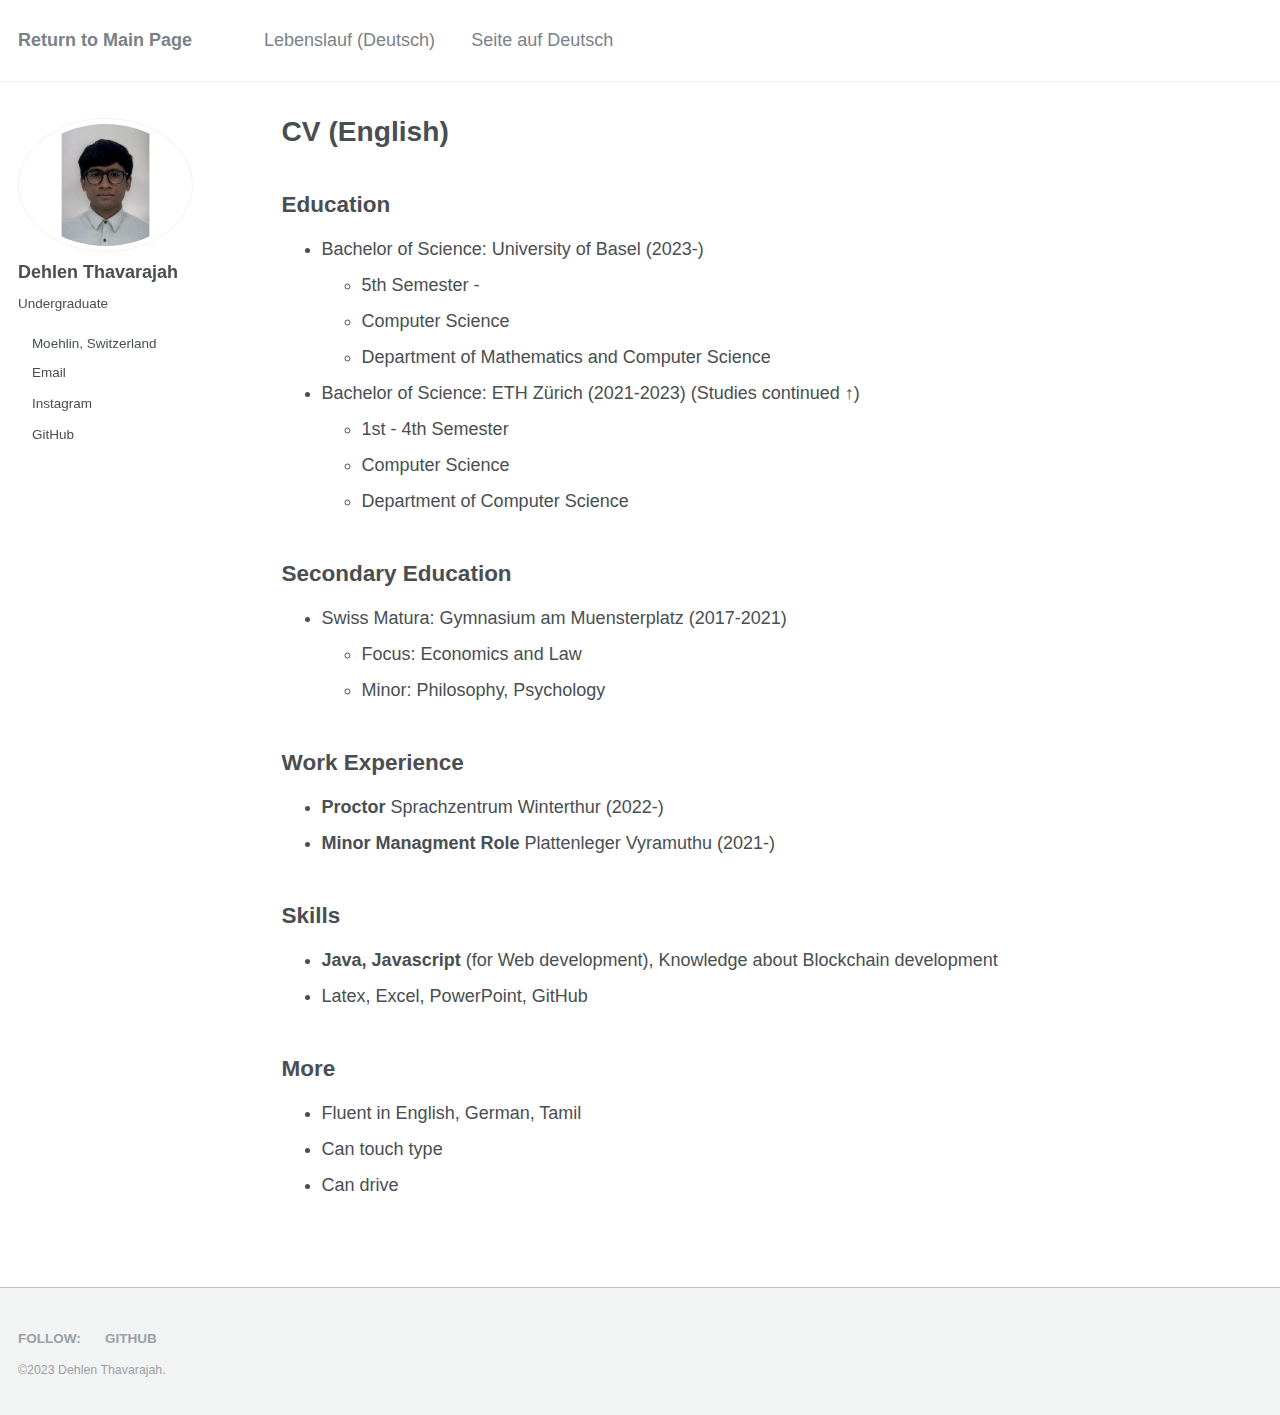
==== commit 6a230506: "Update index1.html" ====
--- a/index1.html
+++ b/index1.html
@@ -55,7 +55,7 @@
             <div class="sidebar sticky">
                 <div itemscope itemtype="http://schema.org/Person">
                     <div class="author__avatar">
-                        <img src="/Users/dehlen/Desktop/Finalizing/website final/PBr-5.jpg" class="author__avatar" alt="Yuqian Fu">
+                        <img src="PBr-5.jpg" class="author__avatar" alt="Yuqian Fu">
                     </div>
                     <div class="author__content">
                         <h3 class="author__name">Dehlen Thavarajah</h3>
@@ -129,7 +129,7 @@
                             <li>
                               Focus: Economics and Law  
                             </li>
-                            <li>Focus: Philosophy, Education, Psychology</li>
+                            <li>Minor: Philosophy, Psychology</li>
                             
                         </ul>
                     </li>
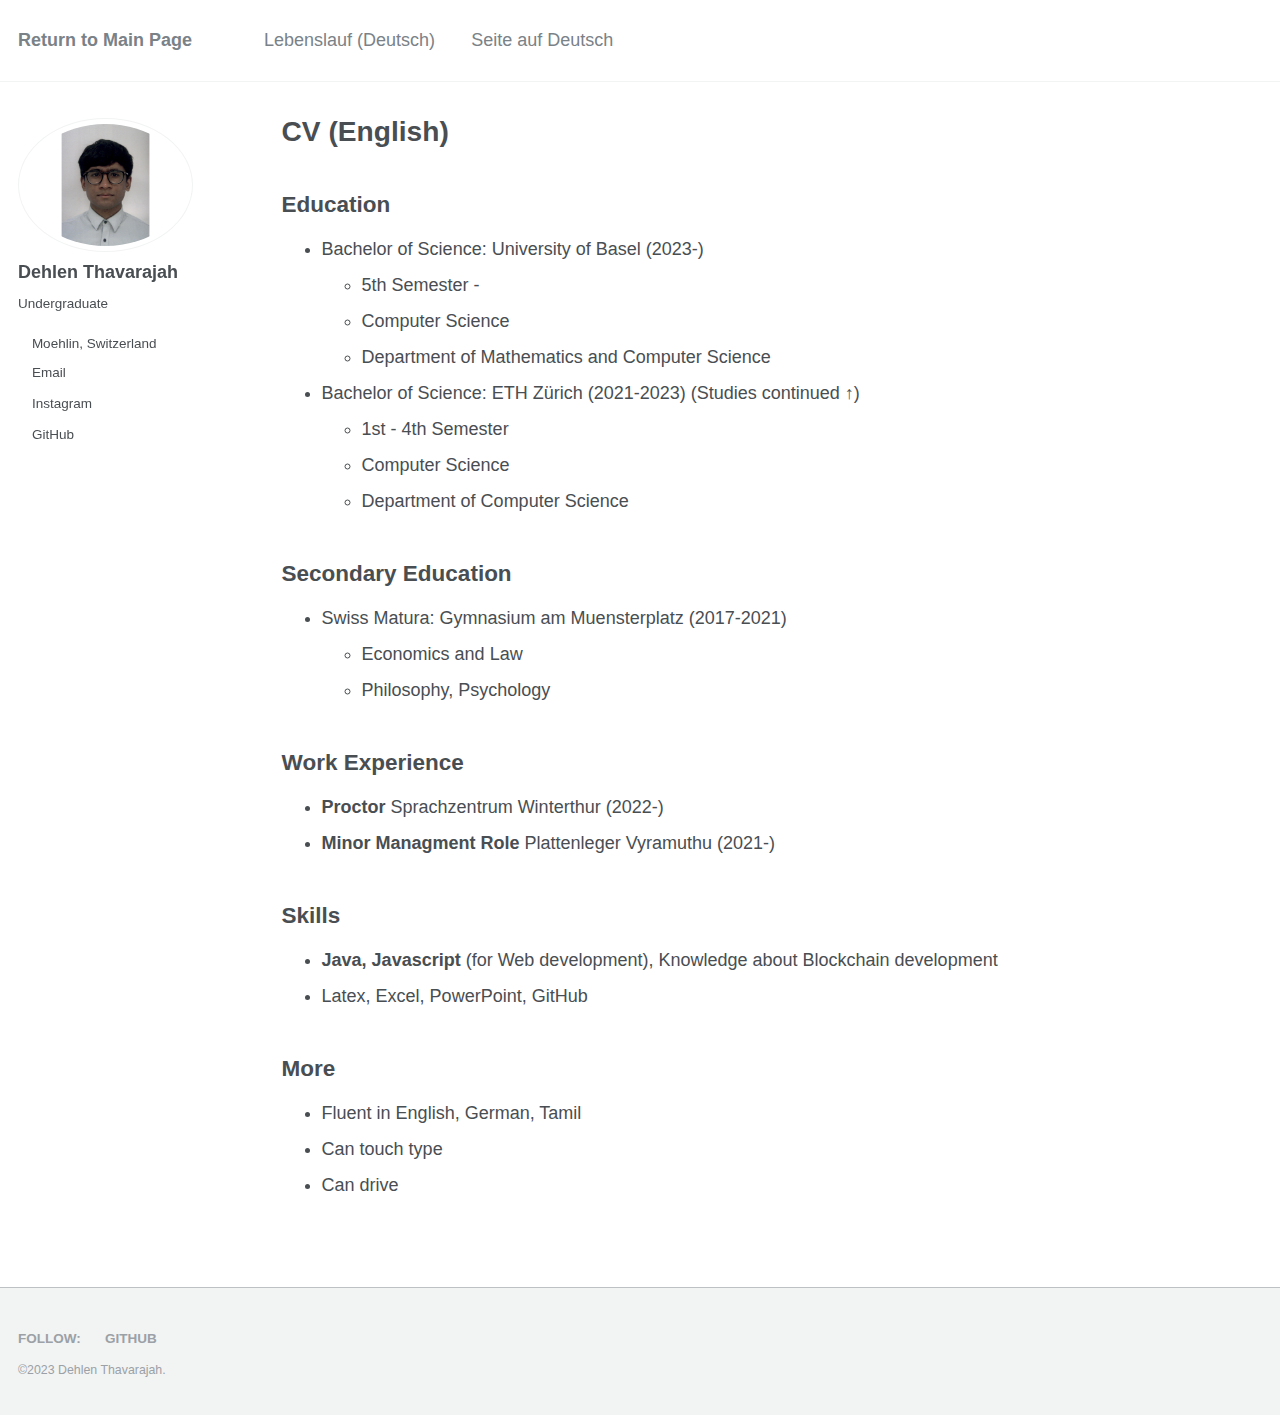
==== commit 2d018b7c: "Update index1.html" ====
--- a/index1.html
+++ b/index1.html
@@ -127,9 +127,9 @@
                         Swiss Matura: Gymnasium am Muensterplatz (2017-2021)
                         <ul>
                             <li>
-                              Focus: Economics and Law  
+                              Economics and Law  
                             </li>
-                            <li>Minor: Philosophy, Psychology</li>
+                            <li>Philosophy, Psychology</li>
                             
                         </ul>
                     </li>
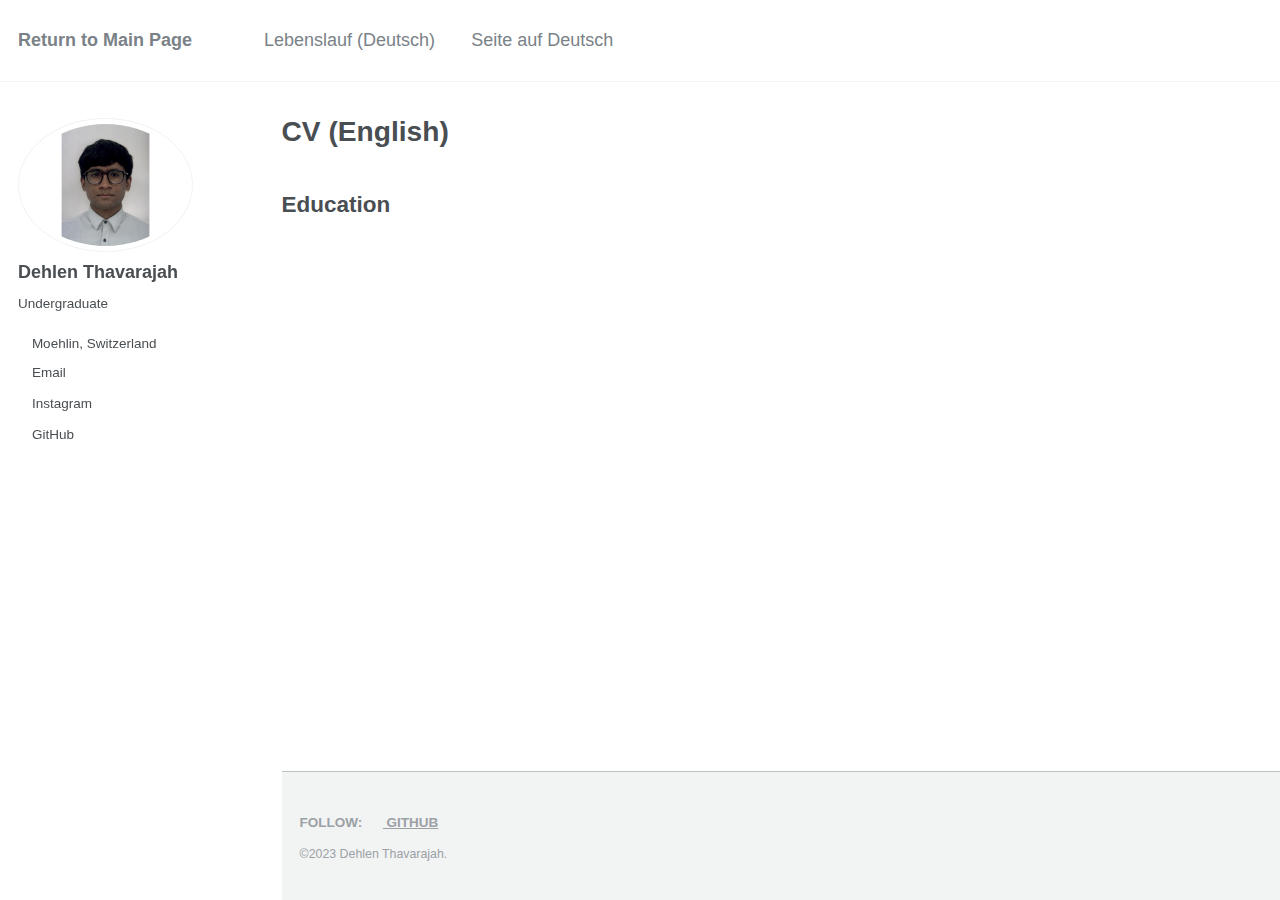
==== commit 01ce0ab4: "Update index1.html" ====
--- a/index1.html
+++ b/index1.html
@@ -19,6 +19,7 @@
         
         <!-- For all browsers -->
         <link rel="stylesheet" href="dehlent.css">
+        <link rel="shortcut icon" type="x-icon" href="99.jpg">
         <link rel="stylesheet" href="https://cdnjs.cloudflare.com/ajax/libs/font-awesome/6.4.2/css/all.min.css" integrity="sha512-z3gLpd7yknf1YoNbCzqRKc4qyor8gaKU1qmn+CShxbuBusANI9QpRohGBreCFkKxLhei6S9CQXFEbbKuqLg0DA==" crossorigin="anonymous" referrerpolicy="no-referrer" />
         <meta http-equiv="cleartype" content="on">
         <!-- start custom head snippets -->
@@ -90,86 +91,13 @@
                            
                         </ul>
                     </div>
-                    <div style="position: relative; bottom: -120px; width: 100%;">
-                        <script type='text/javascript' id='clustrmaps' src='//cdn.clustrmaps.com/map_v2.js?cl=e0bec4&w=200&t=tt&d=be9bJXa52gVKd_F8EbWUlv1M9LxCnmLYGV-JfN3kqzM&co=ffffff&ct=000000&cmo=7bb7bf&cmn=ffc63c'></script>
-                    </div>
+                   
                 </div>
             </div>
             <div class="archive">
                 <h1 class="page__title">CV (English)</h1>
                 <h2 id="education">Education</h2>
-                <ul>
-                    <li>
-                        Bachelor of Science: University of Basel (2023-)
-                        <ul>
-                            <li>
-                                5th Semester -
-                            </li>
-                            <li>Computer Science</li>
-                            <li>Department of Mathematics and Computer Science</li>
-                        </ul>
-                    </li>
-                    <li>
-                        Bachelor of Science: ETH Zürich (2021-2023) (Studies continued ↑)
-                        <ul>
-                            <li>
-                                1st - 4th Semester
-                                
-                            </li>
-                            <li>Computer Science</li>
-                            <li>Department of Computer Science</li>
-                        </ul>
-                    </li>
-                </ul>
-                <h2 id="services-and-leadership">Secondary Education</h2>
-                <ul>
-                    <li>
-                        Swiss Matura: Gymnasium am Muensterplatz (2017-2021)
-                        <ul>
-                            <li>
-                              Economics and Law  
-                            </li>
-                            <li>Philosophy, Psychology</li>
-                            
-                        </ul>
-                    </li>
-                    
-                </ul>
-                <!-- Work experience ====== * Summer -->
-                <h2 id="awards">Work Experience</h2>
-                <ul>
-                    <li>
-                        <strong>Proctor</strong>
-                    Sprachzentrum Winterthur (2022-)
-                    </li>
-                    <li>
-                        <strong>Minor Managment Role</strong>
-                        Plattenleger Vyramuthu (2021-) 
-                        
-                    </li>
-                    
-                </ul>
-                <h2 id="skills">Skills</h2>
-                <ul>
-                    <li>
-                        <strong>Java, Javascript</strong> (for Web development),
-                        Knowledge about Blockchain development
-                    </li>
-                    <li>Latex, Excel, PowerPoint, GitHub</li>
-                </ul>
-                <h2 id="more">More</h2>
-                <ul>
-                    <li>
-                        Fluent in English, German, Tamil
-                        
-                    </li>
-                    <li>Can touch type</li>
-                    <li>Can drive</li>
-                    
-                </ul>
-                <!-- Pu-->
-            </div>
-        </div>
+               
         <div class="page__footer">
             <footer>
                 <!-- start custom footer snippets -->
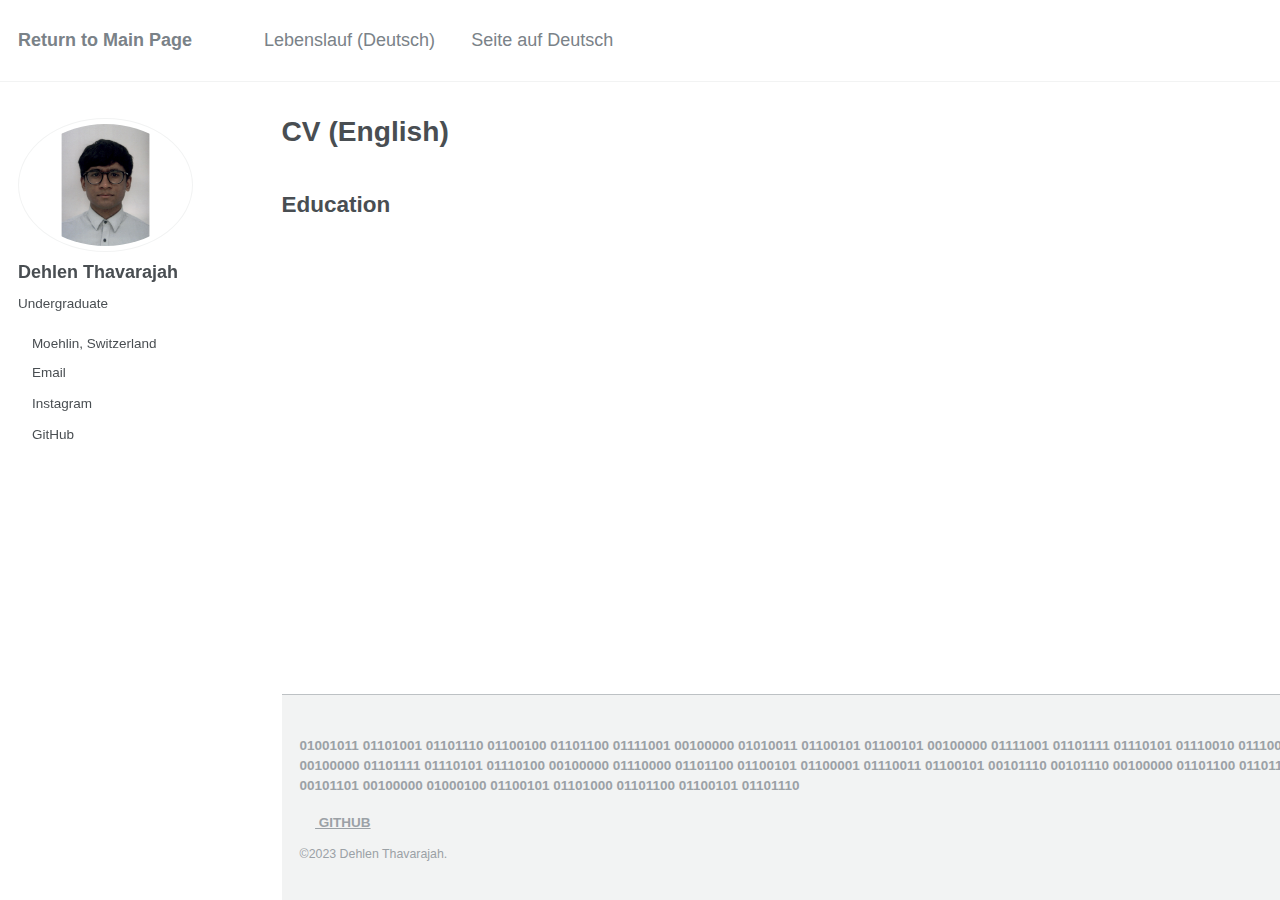
==== commit 39c1391b: "Update index1.html" ====
--- a/index1.html
+++ b/index1.html
@@ -106,7 +106,7 @@
                 <div class="page__footer-follow">
                     <ul class="social-icons">
                         <li>
-                            <strong>Follow:</strong>
+                            <strong>01001011 01101001 01101110 01100100 01101100 01111001 00100000 01010011 01100101 01100101 00100000 01111001 01101111 01110101 01110010 01110011 01100101 01101100 01100110 00100000 01101111 01110101 01110100 00100000 01110000 01101100 01100101 01100001 01110011 01100101 00101110 00101110 00100000 01101100 01101111 01110110 01100101 00100000 00101101 00100000 01000100 01100101 01101000 01101100 01100101 01101110</strong>
                         </li>
                         <li>
                             <a href="https://github.com/DehlenThavarajah">
